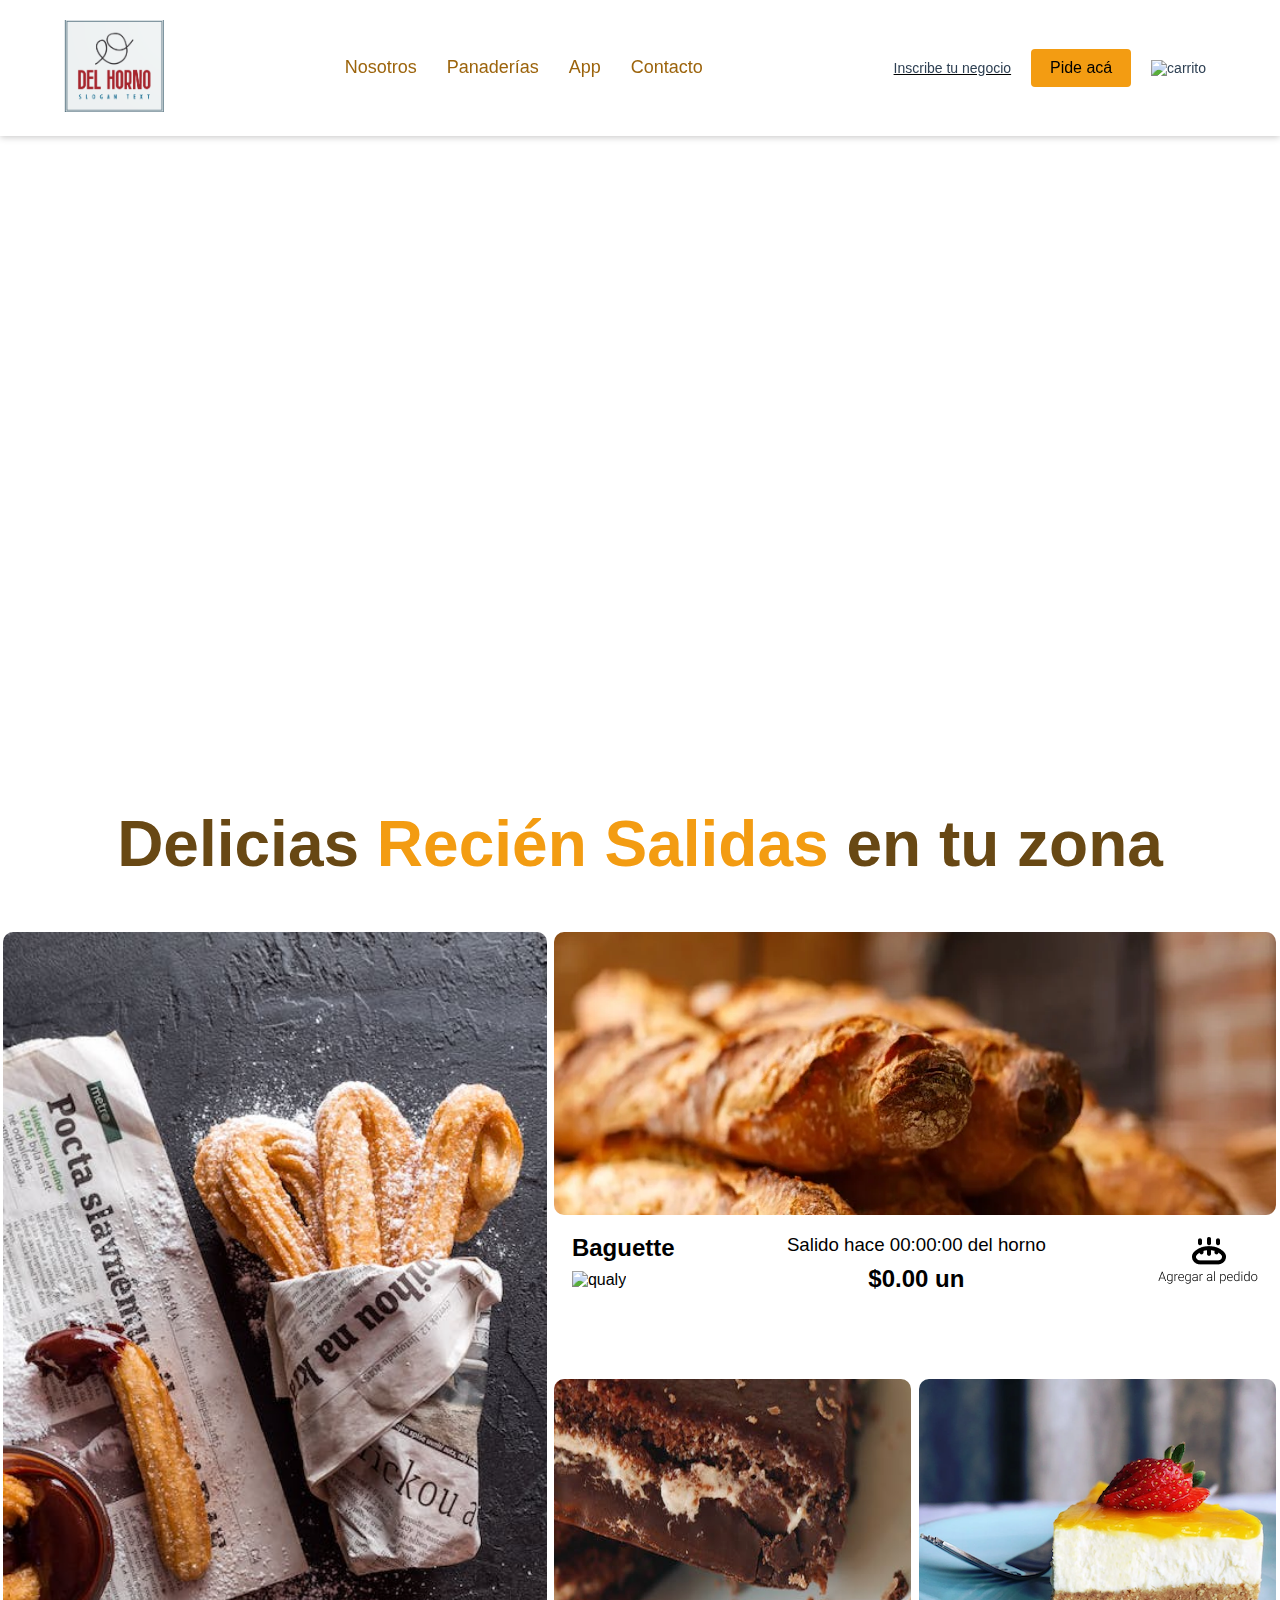
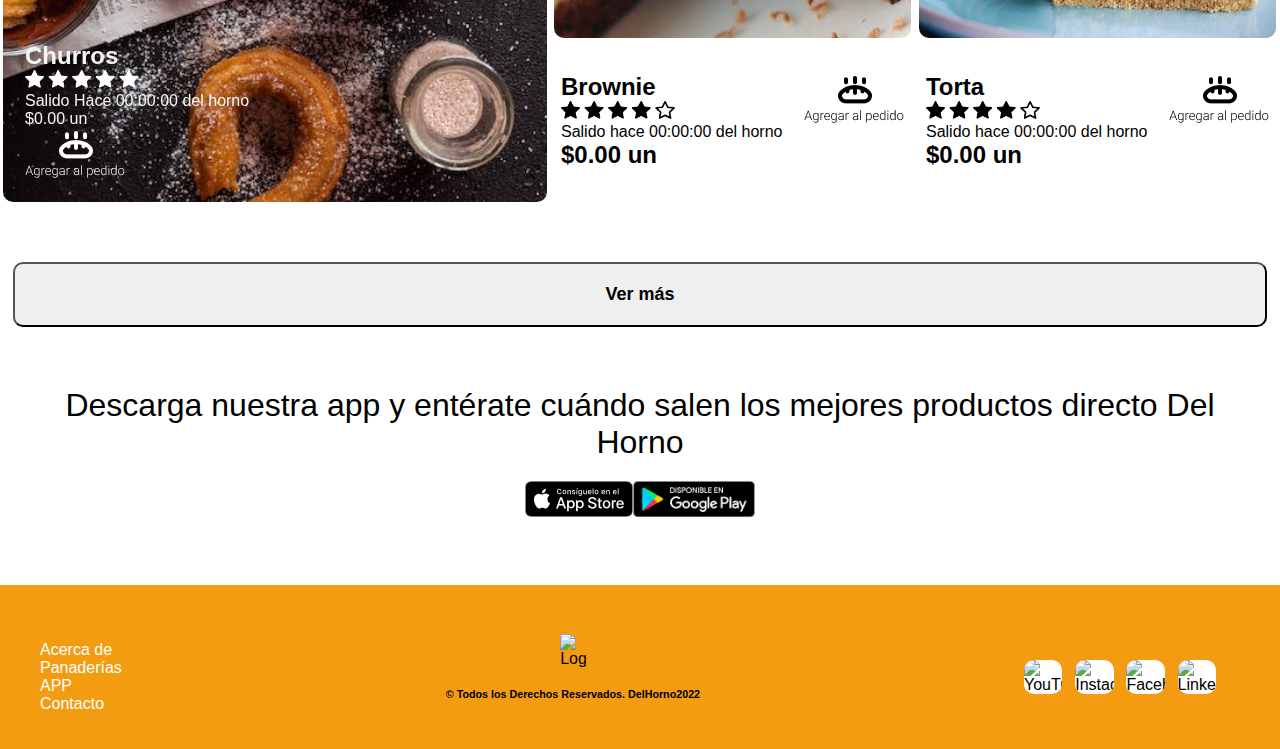
==== index.html @ 2d102684 "ajustes lnks" ====
<!DOCTYPE html>
<html lang="en">
<head>
    <meta charset="UTF-8">
    <meta http-equiv="X-UA-Compatible" content="IE=edge">
    <meta name="viewport" content="width=device-width, initial-scale=1.0">
    <link rel="shortcut icon" href=""> 
    <link rel="stylesheet" href="styles/cssdelhorno.css">
    <title>DelHorno|index</title>
</head>
<body>

    <header>
       
        <nav>                       
            <a href="index.html"><img src="assets/images/LogoDH.png" alt="logo" class="logo"></a>
                <ul class="menu">
                    <li><a href="pages/nosotros.html">Nosotros</a></li>
                    <li><a href="pages/panaderias.html">Panaderías</a></li>
                    <li><a href="pages/app.html">App</a></li>
                    <li class="contacto"><a href="pages/contacto.html">Contacto</a></li>
                </ul>

                <ul class="shopCart">
                    <li class="insripcion"><a href="Pages/inscripcion.html">Inscribe tu negocio</a></li>
                    <li><a href="pages/panaderias.html"><input type="button" value="Pide acá"></a></li>
                    <li><a href="pages/carrito.html"><img src="Assets/Icons/bolsa-de-compra.png" alt="carrito" class="carrito"></a></li>
                </ul>
        </nav>
    </header>
   
    <main>
        <section class="IntroImg">
            <section class="InfoImg">
                <h1>¿Hueles eso?</h1>
                <p>
                    Llevamos productos recién salidos <span>Del Horno.</span>
                    <br>Directo de tu panadería más cercana.
                </p>
        </section>
        </section>

        <section class="Product">

            <h1> Delicias&nbsp;<span>Recién Salidas</span>&nbsp;en tu zona</h1>
            
            <section class="ProductDescription">

                    <section class="PrincipalImg">
                        <img src="assets/images/churros-home.png" alt="Producto" class="img1">
                        <div>
                            <h2>Churros</h2>
                            <img src="assets/images/Stars-white.png" alt="qualy" id="stars">
                            <p>Salido Hace 00:00:00 del horno</p>
                            <p>$0.00 un</p>
                            <figure>
                                <a href="DelHorno+LuisCabezas/Pages/carrito.html" ><img src="assets/images/agregar-white.png" alt="agregarpedido" id="Addbutton"></a>
                            </figure>
                        </div>
                    </section>

                    <img src="assets/images/baguette-home2.png" alt="Producto" class="img2" >
                    
                    <div class="txt2">
                        <div class="txt2left">
                            <h2>Baguette</h2>
                            <img src="assets/images/Stars.png" alt="qualy" id="stars">
                        </div>
                        <div class="txt2center">
                            <h3>Salido hace 00:00:00 del horno</h3>
                            <p>$0.00 un</p>
                        </div>
                        <a href="pages/carrito.html" ><img src="assets/images/agregar.png" alt="agregarpedido" id="Addbutton"></a>
                    </div>

                    <img src="assets/images/brownie-home.png" alt="Producto" class="img3">
                    <div class="txt3">    
                        <div>
                            <h2>Brownie</h2>
                            <img src="assets/images/stars.png" alt="qualy" id="stars">
                            <h3>Salido hace 00:00:00 del horno</h3>
                            <p>$0.00 un</p>
                        </div>
                        <figure>
                            <a href="pages/carrito.html" ><img src="assets/images/agregar.png" alt="agregarpedido" id="Addbutton"></a>
                        </figure>
                    </div>        
                    
                    <img src="assets/images/torta_home.png" alt="Producto" class="img4">
                    <div class="txt4">    
                        <div>
                            <h2>Torta</h2>
                            <img src="assets/images/stars.png" alt="qualy" id="stars">
                            <h3>Salido hace 00:00:00 del horno</h3>
                            <p>$0.00 un</p>
                        </div>
                        <figure>
                            <a href="pages/carrito.html" ><img src="assets/images/agregar.png" alt="agregarpedido" id="Addbutton"></a>
                        </figure>
                    </div>

            </section>

            <a href="Pages/Panaderias.html" class="VerMas"><input type="button" value="Ver más"></a>

        </section>

        <section class="AppDownload">
            <p>Descarga nuestra app y entérate cuándo salen los mejores productos <span>directo Del Horno</span></p>
            <a href=""><img src="assets/images/appstore.svg" alt="appstore" id="appstore"></a><a href=""><img src="assets/images/google-play-badge.png" alt="playstore" id="playstore"></a>
        </section>
        
    </main>


    <footer>
        <div class="FooterInfo">
            <a href="pages/nosotros.html">Acerca de</a>
            <a href="pages/panaderias.html">Panaderías</a>
            <a href="pages/app.html">APP</a>
            <a href="pages/contacto.html">Contacto</a>
        </div>

        <Section class="logolegalfooter">
            <img src="assets/images/logodh.png" alt="Logo" class="FooterLogo">
            <h6 class="Legal"> © Todos los Derechos Reservados. DelHorno2022</h6>
        </Section>
        <div class="FooterSocial">

            <img src="https://cdn-icons-png.flaticon.com/512/48/48968.png" alt="YouTube">
            <img src="https://cdn-icons-png.flaticon.com/512/2111/2111463.png" alt="Instagram">
            <img src="https://cdn-icons-png.flaticon.com/512/733/733547.png" alt="Facebook">
            <img src="https://cdn-icons-png.flaticon.com/512/174/174857.png" alt="LinkedIn">

        </div>
        
    </footer>

    
</body>
</html>
---- styles/cssdelhorno.css ----
@import url('https://fonts.googleapis.com/css2?family=Poppins:wght@100;200&display=swap');

* {
    margin: 0;
    padding: 0;
}

/*Estilos del header*/

header {
    display: flex;
    justify-content: space-between;
    align-items: center;
    position: sticky;
    top: 0px;
    background-color: white;
    box-shadow: 0px 1px 7px rgb(197, 196, 196);
}

.logo {
    width: 100%;
}

nav {
    display: flex;
    justify-content: space-between;
    align-items: center;
    width: 100%;
    margin-top: 20px;
    margin-bottom: 20px;

}
nav a:nth-child(1) {
    width: 100px;
    padding-left: 5%;
}

.menu {
    list-style: none;
    display: flex;
    justify-content: space-between;
    align-items: center;

    
   
}

.menu li a {
    
    text-decoration: none;
    padding: 15px;
    color: #9C640C;
    font-family:'Lucida Sans', 'Lucida Sans Regular', 'Lucida Grande', 'Lucida Sans Unicode', Geneva, Verdana, sans-serif;
    font-size: 18px;
    

}

.menu li a:hover {
    background-color: whitesmoke;
    border-radius: 10px;
    
}

.shopCart {
    display: flex;
    list-style: none;
    justify-content: space-between;
    align-items: center;
    padding-right: 5%;

   
}

.shopCart li a {
    
    text-decoration: none;
    padding: 10px;
    color: #2E4053;
    font-family:'Lucida Sans', 'Lucida Sans Regular', 'Lucida Grande', 'Lucida Sans Unicode', Geneva, Verdana, sans-serif;
    font-size: 14px;

}

.insripcion {
    text-decoration: underline;
}

.shopCart li a input  {
    
    padding: 10px;
    background-color: #F39C12;
    font-family:'Lucida Sans', 'Lucida Sans Regular', 'Lucida Grande', 'Lucida Sans Unicode', Geneva, Verdana, sans-serif;
    font-size: 16px;
    font-weight: 400;
    width: 100px;
    border-radius: 4px;
    border-style:none ;

}

.carrito {
    width: 70%;
}

/*Estilos main Index*/

main {
    font-family: 'Lucida Sans', 'Lucida Sans Regular', 'Lucida Grande', 'Lucida Sans Unicode', Geneva, Verdana, sans-serif;
}

.IntroImg{
    background-image: url(https://images.pexels.com/photos/10307515/pexels-photo-10307515.jpeg?cs=srgb&dl=pexels-skyler-ewing-10307515.jpg&fm=jpg);
    height: 600px;
    background-size: cover;
    background-repeat: no-repeat;
    display: flex;
    justify-content: center;
    align-items: flex-start;
    flex-direction:row;
    margin-bottom: 20px;
    color: white;
}

.IntroImg h1 {
    font-size: xx-large;
    padding-right: 20px ;
    margin-bottom: 2vh;
}

.InfoImg {
    margin-top: 5%;
    padding-left: 40vh;
}

.InfoImg p span{
    font-size:larger;
    font-style: italic;
}

.Product>h1 {
    font-size: 400%;
    display: flex;
    justify-content: center;
    padding: 4% 0 4% 0;
    color: #684814;
}


.Product>h1>span {
    color:#F39C12;
}

.ProductDescription {
    height: 930px;
    display: grid;
    grid-template-areas: 
    "img1  img2  img2"
    "img1  txt2  txt2"
    "img1  img3  img4"
    "img1  txt3  txt4";
    grid-template-columns: 1fr 1fr 1fr;
    grid-template-rows: 290px 130px 251px 257px;
    justify-items: center;

}

.ProductDescription>div>div>p {
    font-size: x-large;
    font-weight: bold;
}

#stars {
    height: 2vh;
}

.PrincipalImg {
    grid-area: img1;
    width: 550px;
    height: 870px;
    display: flex;
    justify-content: space-between;
    justify-content: center;
    align-items: flex-end;   
}

.PrincipalImg div{
    width: 500px;
    position: absolute;
    color: whitesmoke;
    margin-bottom: 20px;

}

.img1 {
    height: 100%;
    object-fit: cover;
    border-radius: 10px;
}

.img2 {
    grid-area: img2;
    width: 99%;
    border-radius: 10px;
    height: 283px;
}

.img3 {
    grid-area: img3;
    width: 98%;
    border-radius: 10px;
    height: 259px;
    margin-top: 3vh;

}

.img4 {
    grid-area: img4;
    width: 98%;
    border-radius: 10px;
    height: 259px;
    margin-top: 3vh;
}


.txt2 {
    grid-area: txt2;
    display: flex;
    align-items: start;
    margin-top: 12px;
    justify-content: space-between;
    width: 94%;
}

.txt2left h2 {
    padding-bottom: 1vh;
}

.txt2center {
    display: flex;
    flex-direction: column;
    align-items: center;
}

.txt2center>h3 {
    padding-bottom: 1vh;
    font-weight: normal;
}

.txt3 {
    grid-area: txt3;
    display: flex;
    justify-content: space-between;
    align-items: left;
    margin-top: 70px;
    width: 94%;
}


.txt3 h3 {
    font-size: medium;
    font-weight: normal;
}

.txt4 {
    grid-area: txt4;
    display: flex;
    justify-content: space-between;
    align-items: left;
    margin-top: 70px;
    width: 94%;
}


.txt4 h3 {
    font-size: medium;
    font-weight: normal;
    }

.VerMas {
    display: flex;
    align-items: center;
    justify-content: center;
    justify-items: center; 
    align-content: center;
    text-decoration: none;
}

a input {
    padding: 20px;
    font-family: 'Lucida Sans', 'Lucida Sans Regular', 'Lucida Grande', 'Lucida Sans Unicode', Geneva, Verdana, sans-serif;
    font-weight: 600;
    font-size: large;
    cursor: pointer;
    border-radius: 10px;
    width: 98%;

}

.AppDownload {
    font-family: 'Lucida Sans', 'Lucida Sans Regular', 'Lucida Grande', 'Lucida Sans Unicode', Geneva, Verdana, sans-serif;
    font-size: xx-large;
    text-align: center;
    align-content: center;
    padding: 60px 60px;

}

.AppDownload h2 {
    font-weight: bold;
    padding-bottom: 10px;
}

#appstore {
    height: 4vh;
    margin-top: 20px;
}

#playstore {
    height: 4vh;
}


/*Estilos main contacto*/

.MainContact {
    display: flex;
    flex-direction: column;
    align-items: center;
    width: 100%;
}

#ContactTitle {
    color: #2E4053;
    font-size: 140%;
    margin-bottom: 4vh;
    margin-top: 8vh;
}

.MainContact img {
    width: 6%;
}

.MainContact form label input {
    background-color: whitesmoke;
    border: none;
    border-radius: 5px;
    padding: 10px 0px 10px 0px;
    width: 100%;
    text-align: center;
    font-size: medium;

}

.MainContact p {
    margin: 2vh;
    font-size:large;
    text-align: center;
}

.MainContact form input {
    margin:1%;
}


#AyudaTitle {
    font-size: larger;
    font-weight: 900;
    margin: 5vh 0vh 2vh 3vh;
}

.MainContact form textarea {
    background-color: whitesmoke;
    border: none;
    border-radius: 10px;
    width: 100%;
    margin-bottom: 2vh;
}

form div {
    margin-bottom: 20px;
}

.SendButton {
    padding: 10px;
    font-family: 'Lucida Sans', 'Lucida Sans Regular', 'Lucida Grande', 'Lucida Sans Unicode', Geneva, Verdana, sans-serif;
    font-weight: 600;
    font-size: medium;
    cursor: pointer;
    border-radius: 10px;
    width: 20%;
}

.contactbuttons {
    display: flex;
    justify-content: center;
}


/*Estilos Panaderias*/


#PanaderiasTitle span {
    color: #9C640C;
}

.BakeryMap {
    margin-top: 40px;
    margin-bottom: 20px;
    width: 100%;
    display: flex;
    align-items: center;
    justify-content: center;
    justify-items: center;

}

#PanaderiasTitle {
    margin-top: 8vh;
    color:#684814;
    display: flex;
    align-items: center;
    justify-content: center;
    justify-items: center;
}

.cards-container {
    display: grid;
    grid-template-columns: repeat(auto-fill, 320px 320px);
    gap: 24px;
    place-content: center;
}

.productCont {
    width: 100%;
    height: 320px;
    border-radius: 10px;
    object-fit: cover;
}

.product-info {
    display: flex;
    justify-content: space-between;
    margin-top: 12px;
}

.product-info div p:nth-child(4) {
    font-size: large;
    font-weight: bold;
    margin-top: 0;
    margin-bottom: 2px;
  }

  .product-info div p:nth-child(3) {
    font-size: small;
    color: grey;
    margin-top: 0;
    margin-bottom: 0;
  }

  .product-info figure img {
    width: 100%;
  }


/*Estilos Inscripcion*/

.InscripForm {
    margin-top: 30px;
    width: 100%;
    display: flex;
    flex-direction: column;
    align-items: center;
}

.MainInscript {
    display: flex;
    align-items: center;
    justify-content: start;
    margin-top: 30px;
    margin-bottom: 20px;
    margin-left: 30px;
    width: 100%;
}
.VideoInscripcion {
    width: 70%;
}

.MainInscript div {
    width: 100%;
    display: flex;
    justify-content: center;
    align-items: center;
    flex-direction: column;
}

.InscripForm label {
    width: 100%;
}

.InscripForm label input {
    background-color: whitesmoke;
    border: none;
    border-radius: 5px;
    margin-bottom: 10px;
    width: 100%;
    text-align: center;
    font-size: medium;
    padding: 3% 0%;

}

.MainInscript h2 {
    text-align: center;
    width: 70%;
}

/*Estilos Nosotros*/

.NosotrosImg {
    background-image: url(https://images.pexels.com/photos/6291409/pexels-photo-6291409.jpeg?cs=srgb&dl=pexels-anna-shvets-6291409.jpg&fm=jpg);
    height: 600px;
    background-size: cover;
    background-repeat: no-repeat;
    display: flex;
    justify-content: center;
    align-items: flex-start;
    flex-direction:row;
    margin-bottom: 20px;
    margin-top: 10vh;
    color: white;

}

#NosotrosTitle {
    margin-top: 15vh;
    margin-bottom: 5vh;
    text-align: center;
    color: #2E4053;
}

.BodyProposito {
    text-align: center;
    padding: 0% 5% 0% 5%; 
}
.InfoNosotros {
    margin-top: 5vh;
    padding-left: 40vh;
    color: #684814;
    width: 40%;
    text-align: right;
}

.InfoNosotros h2 {
    padding-bottom: 10px;
}

/*Estilos app*/

.appmain {
    display: grid;
    grid-template-areas: 
    "cel1  cel2  cel3"
    "text1  text2 text3";
    grid-template-columns: 1fr 1fr 1fr;
    grid-template-rows: 480px 200px;
    align-items: top;
    justify-items: center;
    text-align: center;
    margin-top: 40px;

}

.cel1 {
    grid-area: "cel1";
}

.cel2 {
    grid-area: "cel2";
}

.cel3 {
    grid-area: "cel3";
}

.text1 {
    grid-area: text1;
}

.text2 {
    grid-area: text2;
}

.text3 {
    grid-area: text3;
}

.text1 p {
    padding: 3% 20% 0% 20%;
    font-family: 'Poppins', sans-serif;
}

.text2 p {
    padding: 3% 20% 0% 20%;
    font-family: 'Poppins', sans-serif;
}

.text3 p {
    padding: 3% 20% 0% 20%;
    font-family: 'Poppins', sans-serif;
}

/* Estilos Carrito */

.theOrder {
    font-family: 'Lucida Sans', 'Lucida Sans Regular', 'Lucida Grande', 'Lucida Sans Unicode', Geneva, Verdana, sans-serif;
    width: 100%;
    display: flex;
    margin-top: 8vh;

}

.myOrder {
    font-family: 'Lucida Sans', 'Lucida Sans Regular', 'Lucida Grande', 'Lucida Sans Unicode', Geneva, Verdana, sans-serif;
    width: 100%;
    display: grid;
    justify-items: center;

}
.title {
    display: flex;
    justify-content: center;
    margin-bottom: 4vh;
}
.my-order-container {
    align-items: center;
    width: 50%;
}

.shopping-cart {
    display: flex;
    margin-bottom: 20px;
    align-items: center;
    justify-content: space-around;
}

.shopping-cart figure {
    margin: 0;
}

.shopping-cart figure img {
    width: 70px;
    height: 70px;
    border-radius: 10px;
    object-fit: cover;
}

.shopping-cart div p:nth-child(1) {
    font-family: 'Lucida Sans', 'Lucida Sans Regular', 'Lucida Grande', 'Lucida Sans Unicode', Geneva, Verdana, sans-serif;
    font-size: medium;
    font-weight: bold;
}

.shopping-cart div p:nth-child(2) {
    font-family: 'Lucida Sans', 'Lucida Sans Regular', 'Lucida Grande', 'Lucida Sans Unicode', Geneva, Verdana, sans-serif;
    font-size: small;
}

.order {
    display: flex;
    justify-content: right;
    justify-content: space-between;
    padding-left: 41%;
    padding-right: 7%;
    margin-top: 8vh;
    
}

.order section {
    display: flex;
    flex-direction: column;
    justify-content: space-around;
    height:100px;
}

.order section p:nth-child(5) {
    color:#F39C12;
    font-weight: 600;
    font-size: large;

  }

.datos {
    grid-area: "datos";
}

.EnvioForm {
    width: 100%;
    display: flex;
    flex-direction: column;
    align-items: center;
}

.EnvioForm h1 {
    margin-bottom: 4vh;
    font-family: 'Lucida Sans', 'Lucida Sans Regular', 'Lucida Grande', 'Lucida Sans Unicode', Geneva, Verdana, sans-serif;
}

.EnvioForm label {
    width: 60%;
}

.EnvioForm label input {
    background-color: whitesmoke;
    border: none;
    border-radius: 5px;
    margin-bottom: 10px;
    width: 100%;
    text-align: center;
    font-size: medium;
    padding: 3% 0%;
}

.EnvioForm div {
    width: 60%;
    height: 100px;
    margin-top: 20px;
    display: flex;
    justify-items: center;
    align-items: center;
    flex-direction: column;
}

.EnvioForm div section{
    margin-bottom: 20px;
}

.EnvioForm div h2{
    margin-bottom: 10px;
}


.PayButtons {
    display: flex;
    justify-content: space-around;
    width: 60%;
}

.PayButton {
    padding: 10px;
    font-family: 'Lucida Sans', 'Lucida Sans Regular', 'Lucida Grande', 'Lucida Sans Unicode', Geneva, Verdana, sans-serif;
    font-weight: 600;
    font-size: medium;
    cursor: pointer;
    border-radius: 10px;
    width: 30%;
}

/*Estilos Footer*/

footer {
    font-family: 'Lucida Sans', 'Lucida Sans Regular', 'Lucida Grande', 'Lucida Sans Unicode', Geneva, Verdana, sans-serif;
    display: flex;
    justify-content: space-between;
    align-items: center;
    width: 100%;
    height: 16vh;
    padding-top: 20px;
    background-color: #F39C12;
}

.FooterInfo a{
    text-decoration: none;
    display: flex;
    flex-direction: column;
    color: white;
    margin-left: 40px;

}

.FooterInfo a:hover {
    color: gray;
}

.logolegalfooter {
    display: flex;
    flex-direction: column;
    align-content: center;
    align-items: center;
}

.FooterLogo {
    width: 10%;
}

.FooterSocial {
    width: 15%;
    display: flex;
    justify-content: space-between;
    align-items: center;
    margin-right: 5%;
}

.FooterSocial img{
    width: 20%;
    background-color: white;
    border-radius: 10px;
}

.Legal {
    display: flex;
    align-content: center;
    justify-content: center;
    padding-top: 20px;
    padding-bottom: 20px;
    width: 100%;
    background-color: #F39C12;
}
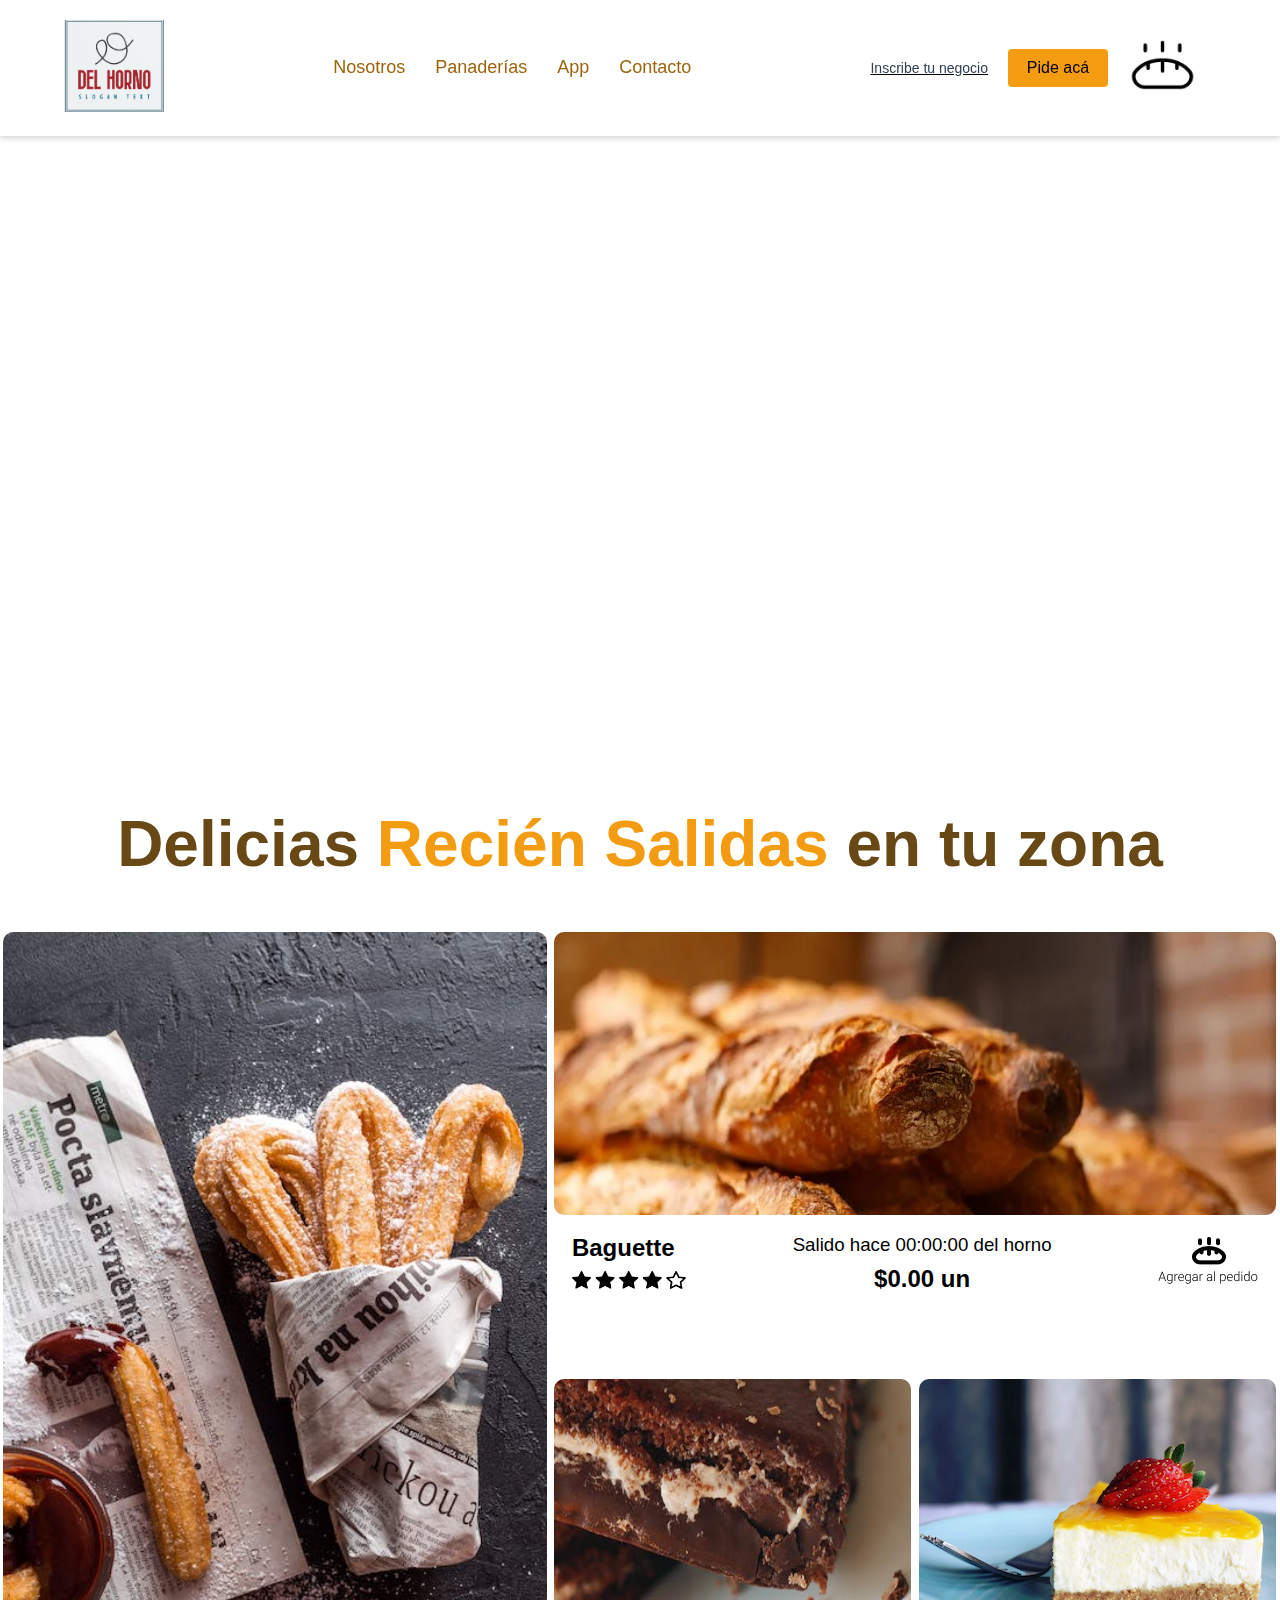
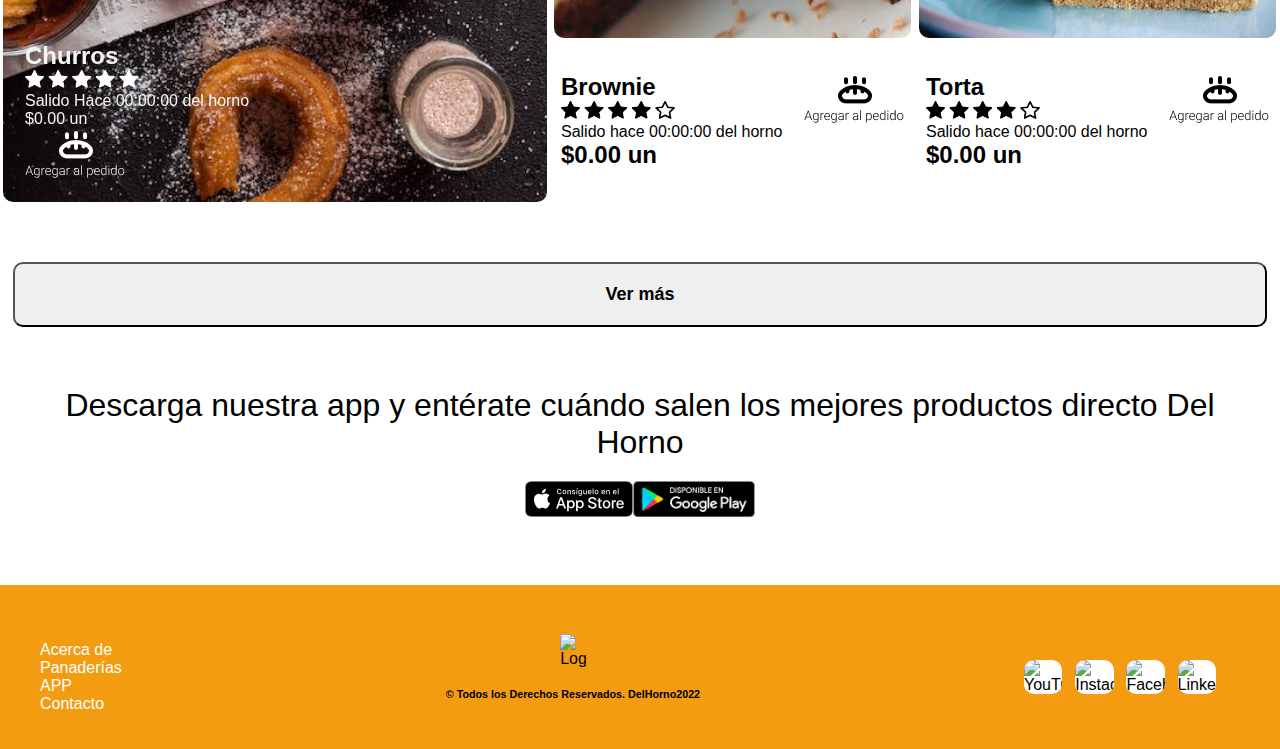
==== commit fca3c82d: "ajustes links" ====
--- a/index.html
+++ b/index.html
@@ -24,7 +24,7 @@
                 <ul class="shopCart">
                     <li class="insripcion"><a href="Pages/inscripcion.html">Inscribe tu negocio</a></li>
                     <li><a href="pages/panaderias.html"><input type="button" value="Pide acá"></a></li>
-                    <li><a href="pages/carrito.html"><img src="Assets/Icons/bolsa-de-compra.png" alt="carrito" class="carrito"></a></li>
+                    <li><a href="pages/carrito.html"><img src="assets/Icons/bolsa-de-compra.png" alt="carrito" class="carrito"></a></li>
                 </ul>
         </nav>
     </header>
@@ -64,7 +64,7 @@
                     <div class="txt2">
                         <div class="txt2left">
                             <h2>Baguette</h2>
-                            <img src="assets/images/Stars.png" alt="qualy" id="stars">
+                            <img src="assets/images/stars.png" alt="qualy" id="stars">
                         </div>
                         <div class="txt2center">
                             <h3>Salido hace 00:00:00 del horno</h3>
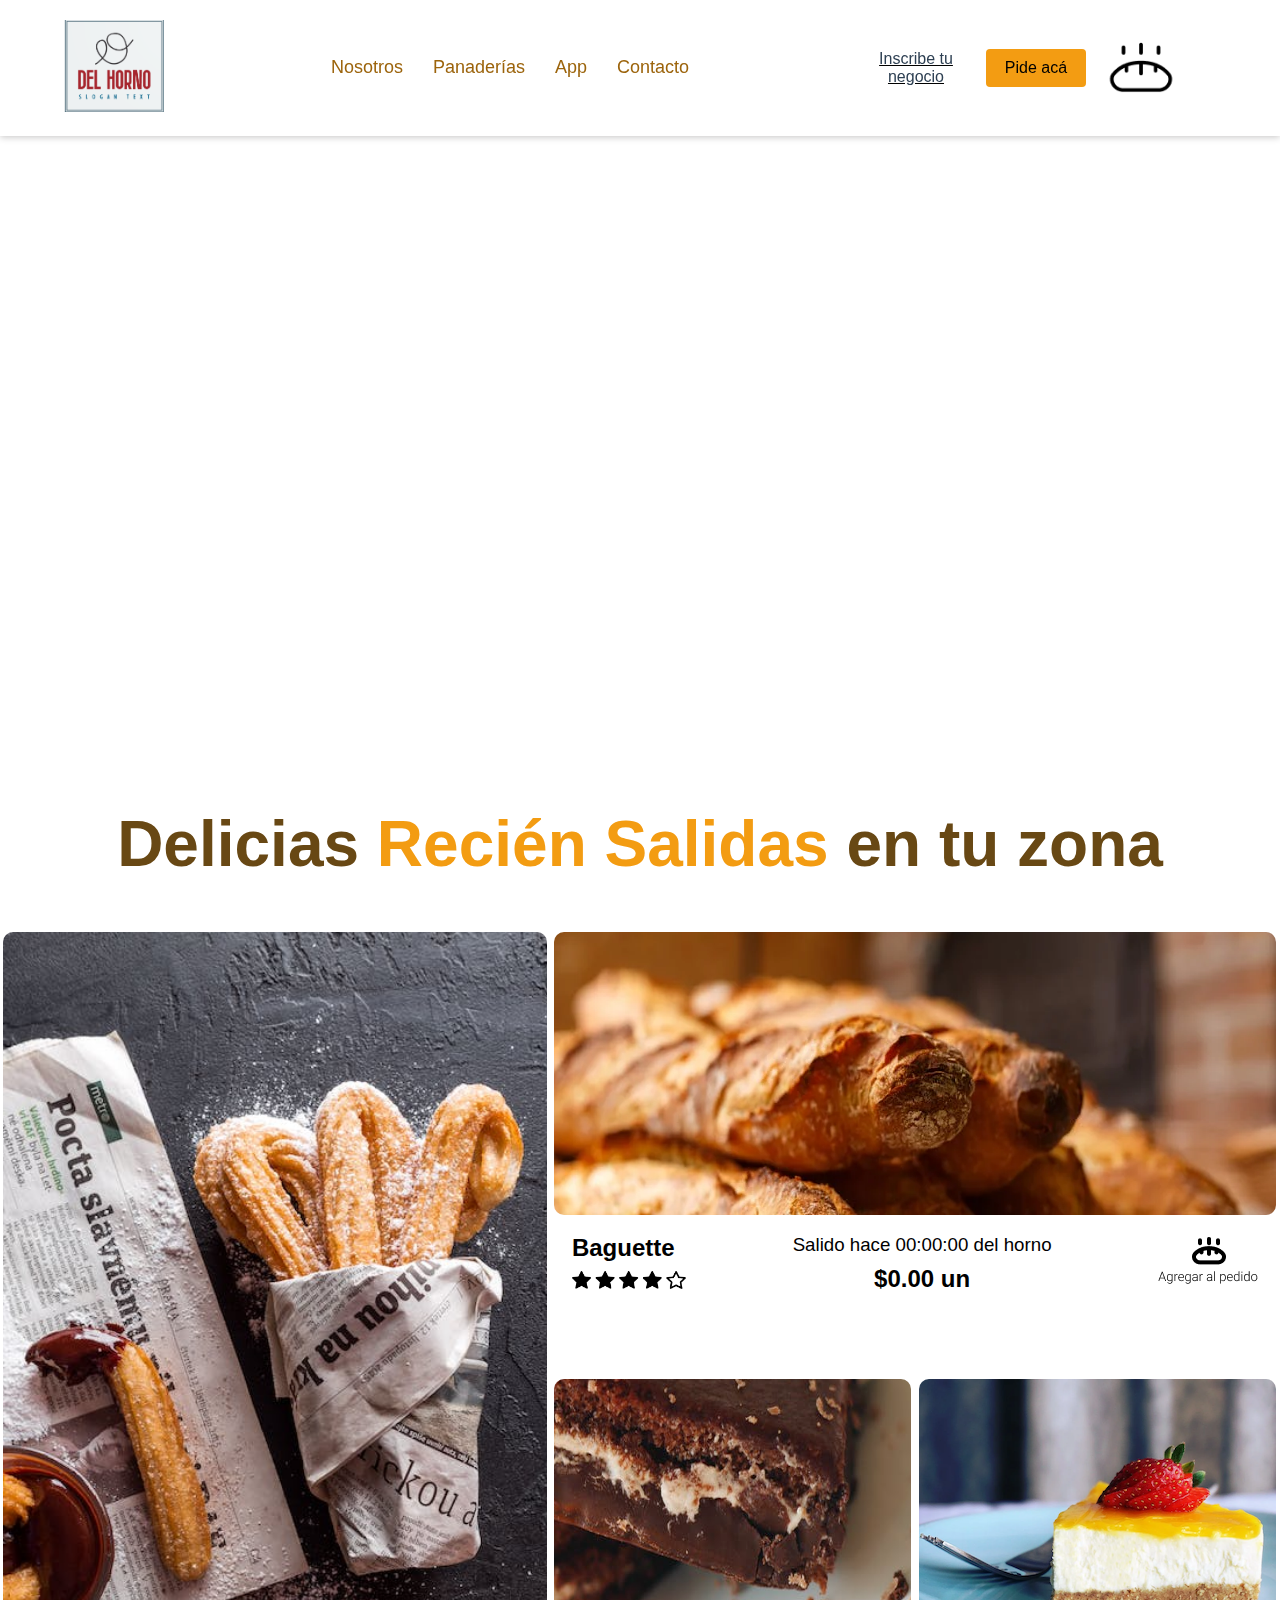
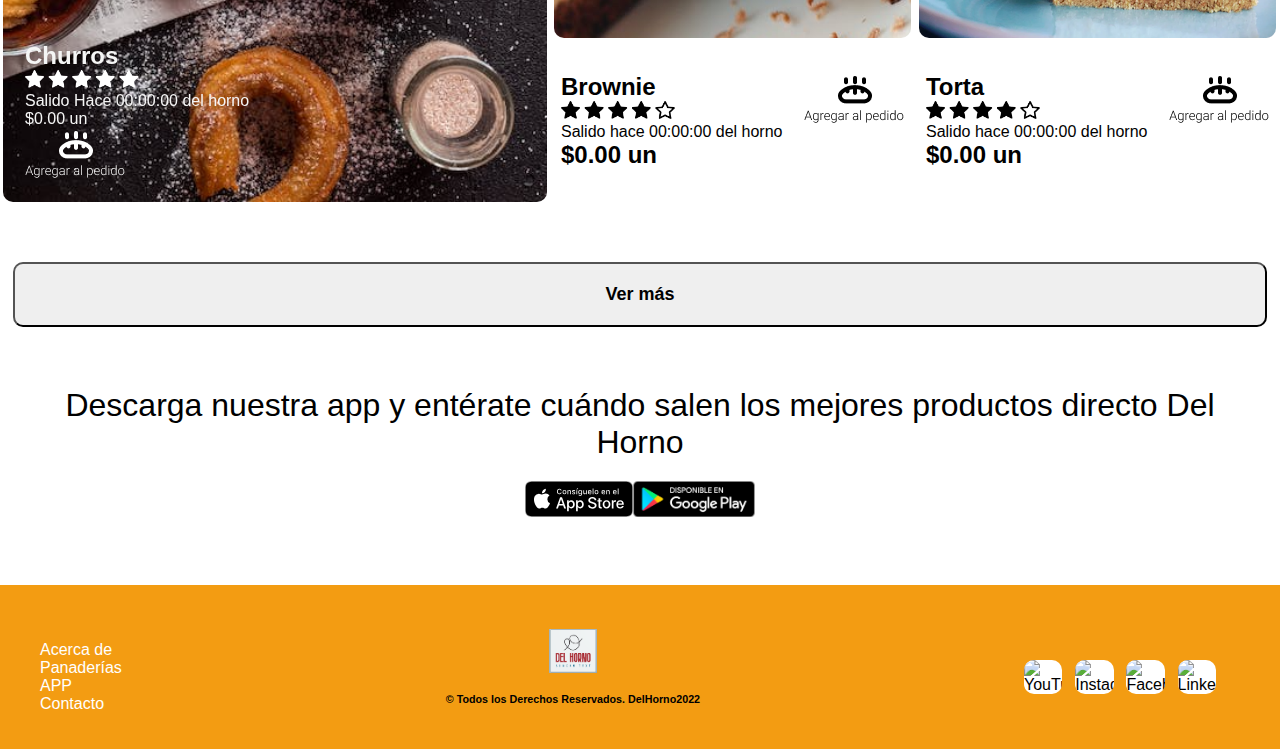
==== commit 7dad38e6: "Actualización Footer Index" ====
--- a/index.html
+++ b/index.html
@@ -122,7 +122,7 @@
         </div>
 
         <Section class="logolegalfooter">
-            <img src="assets/images/logodh.png" alt="Logo" class="FooterLogo">
+            <img src="assets/images/LogoDH.png" alt="Logo" class="FooterLogo">
             <h6 class="Legal"> © Todos los Derechos Reservados. DelHorno2022</h6>
         </Section>
         <div class="FooterSocial">
--- a/styles/cssdelhorno.css
+++ b/styles/cssdelhorno.css
@@ -78,7 +78,10 @@
     padding: 10px;
     color: #2E4053;
     font-family:'Lucida Sans', 'Lucida Sans Regular', 'Lucida Grande', 'Lucida Sans Unicode', Geneva, Verdana, sans-serif;
-    font-size: 14px;
+    display: flex;
+    flex-direction: row;
+    text-align: center;
+    font-size: 100%;
 
 }
 
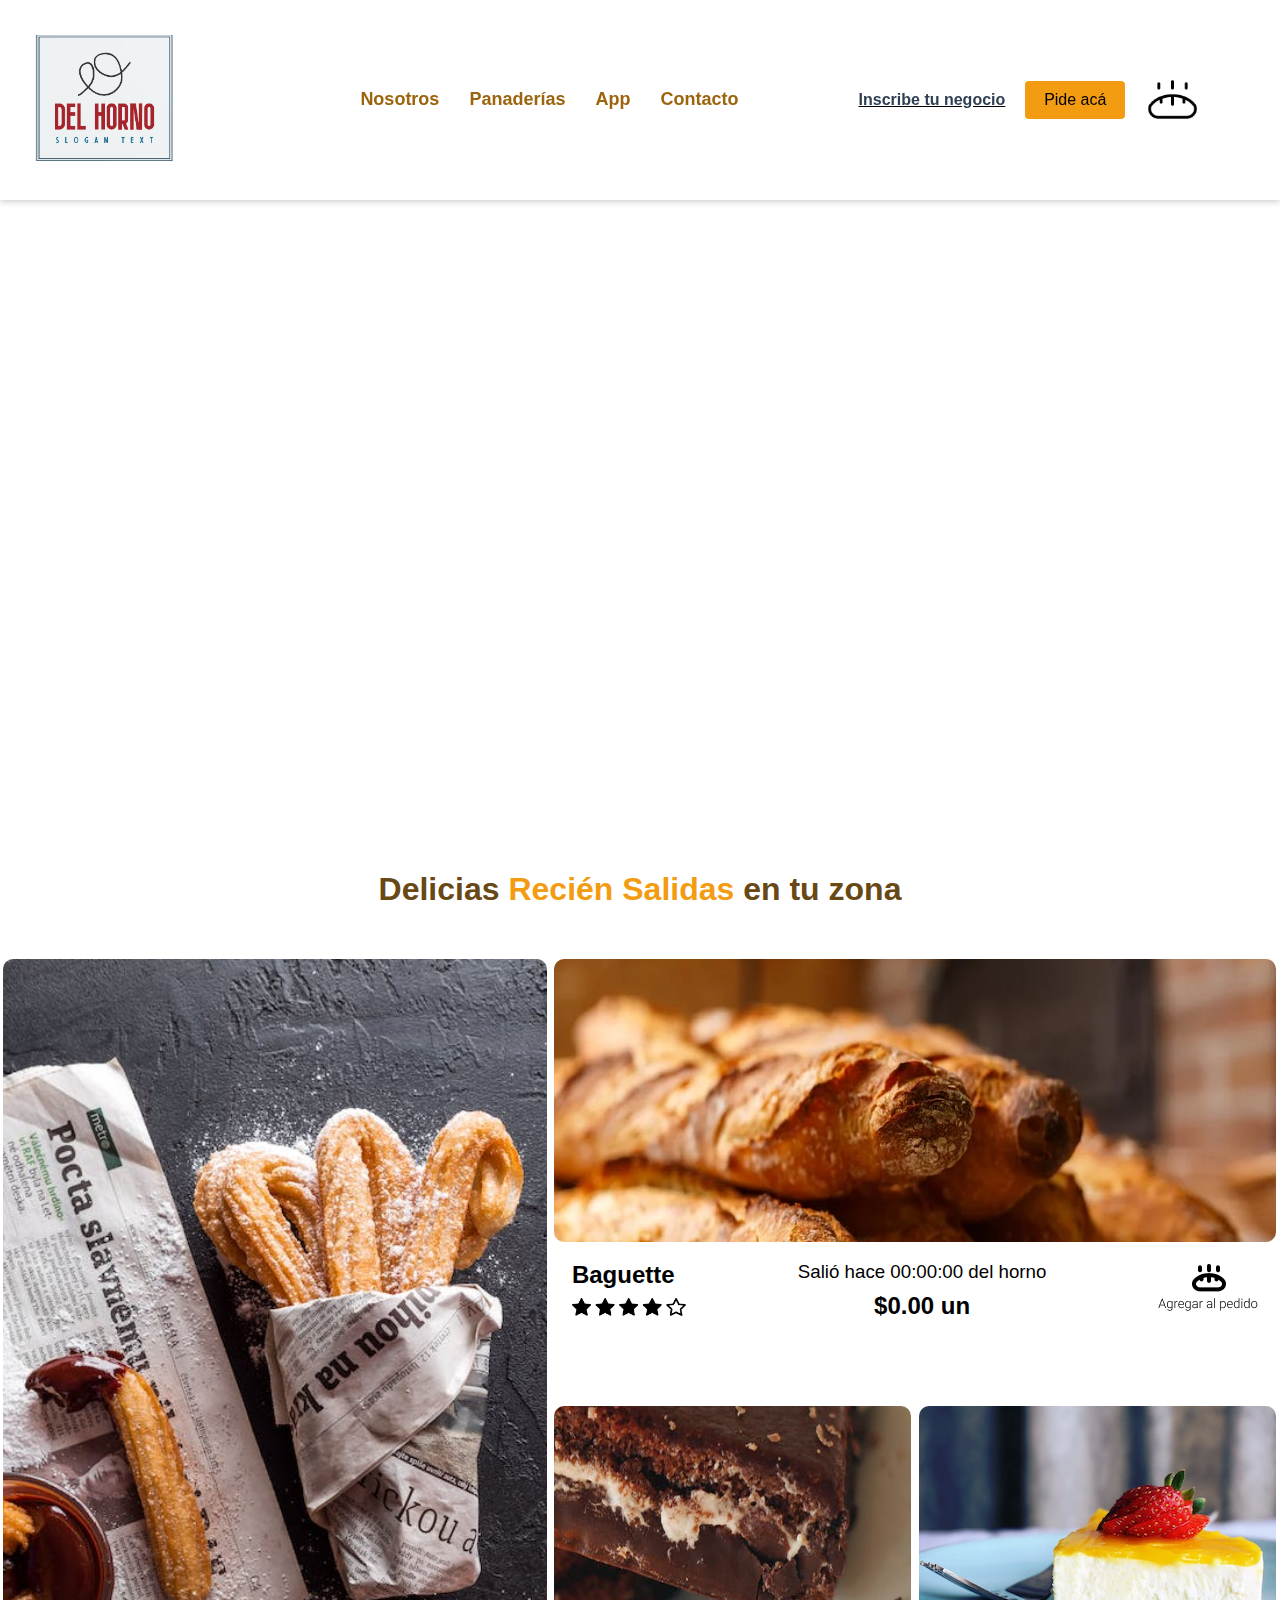
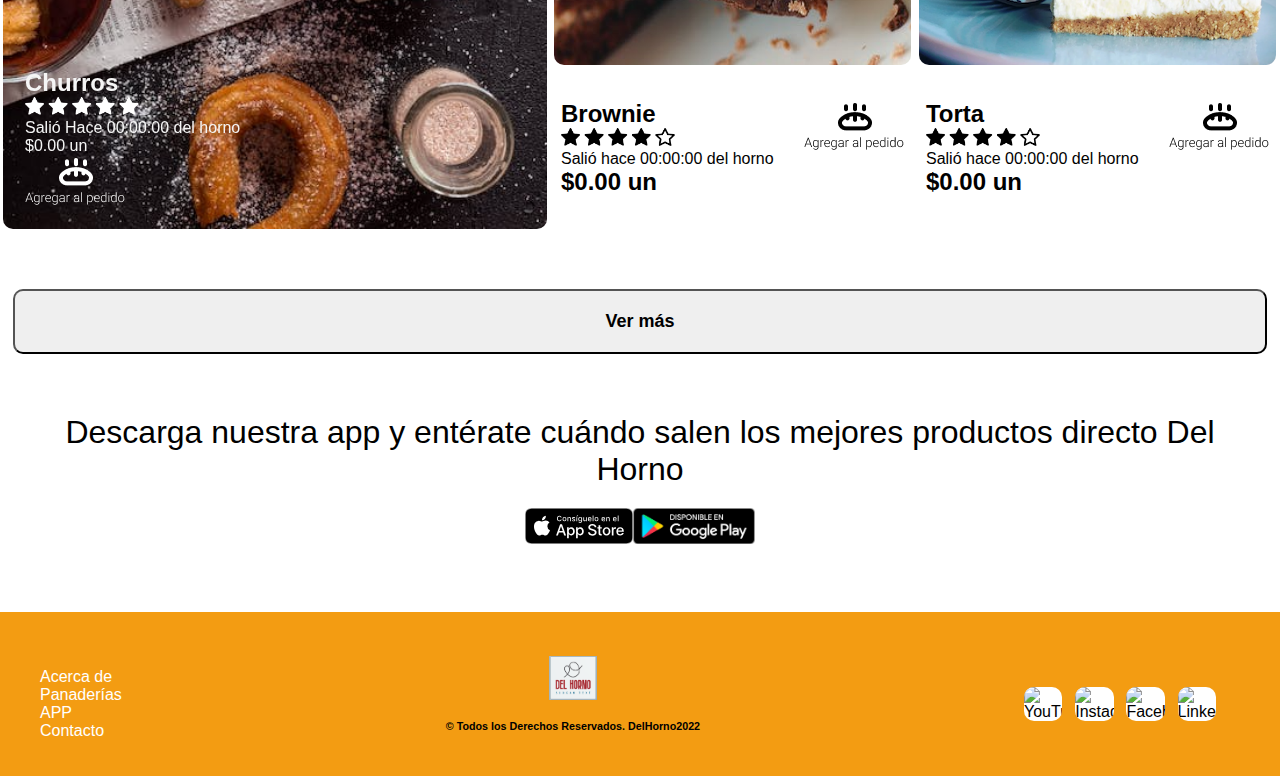
==== commit 5e37c46d: "Responsive implementado en index y app" ====
--- a/index.html
+++ b/index.html
@@ -11,14 +11,17 @@
 <body>
 
     <header>
-       
+
+            <a href="index.html"><img src="assets/images/LogoDH.png" alt="logo" class="logo"></a>
+            <label for="toggle">&#9776</label>
+                <input type="checkbox" id="toggle"/>
+
         <nav>                       
-            <a href="index.html"><img src="assets/images/LogoDH.png" alt="logo" class="logo"></a>
                 <ul class="menu">
-                    <li><a href="pages/nosotros.html">Nosotros</a></li>
-                    <li><a href="pages/panaderias.html">Panaderías</a></li>
-                    <li><a href="pages/app.html">App</a></li>
-                    <li class="contacto"><a href="pages/contacto.html">Contacto</a></li>
+                    <a href="pages/nosotros.html">Nosotros</a></li>
+                    <a href="pages/panaderias.html">Panaderías</a></li>
+                    <a href="pages/app.html">App</a></li>
+                    <a href="pages/contacto.html">Contacto</a>
                 </ul>
 
                 <ul class="shopCart">
@@ -40,9 +43,11 @@
         </section>
         </section>
 
-        <section class="Product">
+        <div class="Product">
 
             <h1> Delicias&nbsp;<span>Recién Salidas</span>&nbsp;en tu zona</h1>
+
+        </div>
             
             <section class="ProductDescription">
 
@@ -51,13 +56,26 @@
                         <div>
                             <h2>Churros</h2>
                             <img src="assets/images/Stars-white.png" alt="qualy" id="stars">
-                            <p>Salido Hace 00:00:00 del horno</p>
+                            <p>Salió Hace 00:00:00 del horno</p>
                             <p>$0.00 un</p>
                             <figure>
                                 <a href="DelHorno+LuisCabezas/Pages/carrito.html" ><img src="assets/images/agregar-white.png" alt="agregarpedido" id="Addbutton"></a>
                             </figure>
                         </div>
                     </section>
+
+                    <img src="https://images.pexels.com/photos/372851/pexels-photo-372851.jpeg" alt="Producto" class="img11">
+                    <div class="txt11">    
+                        <div>
+                            <h2>Churros</h2>
+                            <img src="assets/images/stars.png" alt="qualy" id="stars">
+                            <h3>Salió hace 00:00:00 del horno</h3>
+                            <p>$0.00 un</p>
+                        </div>
+                        <figure>
+                            <a href="pages/carrito.html" ><img src="assets/images/agregar.png" alt="agregarpedido" id="Addbutton"></a>
+                        </figure>
+                    </div> 
 
                     <img src="assets/images/baguette-home2.png" alt="Producto" class="img2" >
                     
@@ -67,18 +85,31 @@
                             <img src="assets/images/stars.png" alt="qualy" id="stars">
                         </div>
                         <div class="txt2center">
-                            <h3>Salido hace 00:00:00 del horno</h3>
+                            <h3>Salió hace 00:00:00 del horno</h3>
                             <p>$0.00 un</p>
                         </div>
                         <a href="pages/carrito.html" ><img src="assets/images/agregar.png" alt="agregarpedido" id="Addbutton"></a>
                     </div>
+
+                    <img src="https://images.pexels.com/photos/461060/pexels-photo-461060.jpeg?auto=compress&cs=tinysrgb&w=1260&h=750&dpr=1" alt="Producto" class="img22">
+                    <div class="txt22">    
+                        <div>
+                            <h2>Baguette</h2>
+                            <img src="assets/images/stars.png" alt="qualy" id="stars">
+                            <h3>Salió hace 00:00:00 del horno</h3>
+                            <p>$0.00 un</p>
+                        </div>
+                        <figure>
+                            <a href="pages/carrito.html" ><img src="assets/images/agregar.png" alt="agregarpedido" id="Addbutton"></a>
+                        </figure>
+                    </div> 
 
                     <img src="assets/images/brownie-home.png" alt="Producto" class="img3">
                     <div class="txt3">    
                         <div>
                             <h2>Brownie</h2>
                             <img src="assets/images/stars.png" alt="qualy" id="stars">
-                            <h3>Salido hace 00:00:00 del horno</h3>
+                            <h3>Salió hace 00:00:00 del horno</h3>
                             <p>$0.00 un</p>
                         </div>
                         <figure>
@@ -91,7 +122,7 @@
                         <div>
                             <h2>Torta</h2>
                             <img src="assets/images/stars.png" alt="qualy" id="stars">
-                            <h3>Salido hace 00:00:00 del horno</h3>
+                            <h3>Salió hace 00:00:00 del horno</h3>
                             <p>$0.00 un</p>
                         </div>
                         <figure>
@@ -101,9 +132,7 @@
 
             </section>
 
-            <a href="Pages/Panaderias.html" class="VerMas"><input type="button" value="Ver más"></a>
-
-        </section>
+            <a href="pages/panaderias.html" class="VerMas"><input type="button" value="Ver más"></a>
 
         <section class="AppDownload">
             <p>Descarga nuestra app y entérate cuándo salen los mejores productos <span>directo Del Horno</span></p>
--- a/styles/cssdelhorno.css
+++ b/styles/cssdelhorno.css
@@ -4,48 +4,26 @@
     margin: 0;
     padding: 0;
 }
-
+html, body {
+    width: 100%;
+    height: 100%;
+    margin: 0;
+    box-sizing: border-box;
+  }
+
+  html {
+    font-family:'Lucida Sans', 'Lucida Sans Regular', 'Lucida Grande', 'Lucida Sans Unicode', Geneva, Verdana, sans-serif;
+  }
 /*Estilos del header*/
 
-header {
+nav {
     display: flex;
     justify-content: space-between;
     align-items: center;
-    position: sticky;
-    top: 0px;
-    background-color: white;
-    box-shadow: 0px 1px 7px rgb(197, 196, 196);
-}
-
-.logo {
-    width: 100%;
-}
-
-nav {
-    display: flex;
-    justify-content: space-between;
-    align-items: center;
-    width: 100%;
-    margin-top: 20px;
-    margin-bottom: 20px;
-
-}
-nav a:nth-child(1) {
-    width: 100px;
-    padding-left: 5%;
-}
-
-.menu {
-    list-style: none;
-    display: flex;
-    justify-content: space-between;
-    align-items: center;
-
-    
-   
-}
-
-.menu li a {
+    width: 100%;
+}
+
+.menu a {
     
     text-decoration: none;
     padding: 15px;
@@ -56,20 +34,10 @@
 
 }
 
-.menu li a:hover {
+.menu a:hover {
     background-color: whitesmoke;
     border-radius: 10px;
     
-}
-
-.shopCart {
-    display: flex;
-    list-style: none;
-    justify-content: space-between;
-    align-items: center;
-    padding-right: 5%;
-
-   
 }
 
 .shopCart li a {
@@ -106,221 +74,15 @@
     width: 70%;
 }
 
-/*Estilos main Index*/
-
-main {
-    font-family: 'Lucida Sans', 'Lucida Sans Regular', 'Lucida Grande', 'Lucida Sans Unicode', Geneva, Verdana, sans-serif;
-}
-
-.IntroImg{
-    background-image: url(https://images.pexels.com/photos/10307515/pexels-photo-10307515.jpeg?cs=srgb&dl=pexels-skyler-ewing-10307515.jpg&fm=jpg);
-    height: 600px;
-    background-size: cover;
-    background-repeat: no-repeat;
-    display: flex;
-    justify-content: center;
-    align-items: flex-start;
-    flex-direction:row;
-    margin-bottom: 20px;
-    color: white;
-}
-
-.IntroImg h1 {
-    font-size: xx-large;
-    padding-right: 20px ;
-    margin-bottom: 2vh;
-}
-
-.InfoImg {
-    margin-top: 5%;
-    padding-left: 40vh;
-}
-
-.InfoImg p span{
-    font-size:larger;
-    font-style: italic;
-}
+/*Color Main*/
 
 .Product>h1 {
-    font-size: 400%;
-    display: flex;
-    justify-content: center;
     padding: 4% 0 4% 0;
     color: #684814;
 }
 
-
 .Product>h1>span {
     color:#F39C12;
-}
-
-.ProductDescription {
-    height: 930px;
-    display: grid;
-    grid-template-areas: 
-    "img1  img2  img2"
-    "img1  txt2  txt2"
-    "img1  img3  img4"
-    "img1  txt3  txt4";
-    grid-template-columns: 1fr 1fr 1fr;
-    grid-template-rows: 290px 130px 251px 257px;
-    justify-items: center;
-
-}
-
-.ProductDescription>div>div>p {
-    font-size: x-large;
-    font-weight: bold;
-}
-
-#stars {
-    height: 2vh;
-}
-
-.PrincipalImg {
-    grid-area: img1;
-    width: 550px;
-    height: 870px;
-    display: flex;
-    justify-content: space-between;
-    justify-content: center;
-    align-items: flex-end;   
-}
-
-.PrincipalImg div{
-    width: 500px;
-    position: absolute;
-    color: whitesmoke;
-    margin-bottom: 20px;
-
-}
-
-.img1 {
-    height: 100%;
-    object-fit: cover;
-    border-radius: 10px;
-}
-
-.img2 {
-    grid-area: img2;
-    width: 99%;
-    border-radius: 10px;
-    height: 283px;
-}
-
-.img3 {
-    grid-area: img3;
-    width: 98%;
-    border-radius: 10px;
-    height: 259px;
-    margin-top: 3vh;
-
-}
-
-.img4 {
-    grid-area: img4;
-    width: 98%;
-    border-radius: 10px;
-    height: 259px;
-    margin-top: 3vh;
-}
-
-
-.txt2 {
-    grid-area: txt2;
-    display: flex;
-    align-items: start;
-    margin-top: 12px;
-    justify-content: space-between;
-    width: 94%;
-}
-
-.txt2left h2 {
-    padding-bottom: 1vh;
-}
-
-.txt2center {
-    display: flex;
-    flex-direction: column;
-    align-items: center;
-}
-
-.txt2center>h3 {
-    padding-bottom: 1vh;
-    font-weight: normal;
-}
-
-.txt3 {
-    grid-area: txt3;
-    display: flex;
-    justify-content: space-between;
-    align-items: left;
-    margin-top: 70px;
-    width: 94%;
-}
-
-
-.txt3 h3 {
-    font-size: medium;
-    font-weight: normal;
-}
-
-.txt4 {
-    grid-area: txt4;
-    display: flex;
-    justify-content: space-between;
-    align-items: left;
-    margin-top: 70px;
-    width: 94%;
-}
-
-
-.txt4 h3 {
-    font-size: medium;
-    font-weight: normal;
-    }
-
-.VerMas {
-    display: flex;
-    align-items: center;
-    justify-content: center;
-    justify-items: center; 
-    align-content: center;
-    text-decoration: none;
-}
-
-a input {
-    padding: 20px;
-    font-family: 'Lucida Sans', 'Lucida Sans Regular', 'Lucida Grande', 'Lucida Sans Unicode', Geneva, Verdana, sans-serif;
-    font-weight: 600;
-    font-size: large;
-    cursor: pointer;
-    border-radius: 10px;
-    width: 98%;
-
-}
-
-.AppDownload {
-    font-family: 'Lucida Sans', 'Lucida Sans Regular', 'Lucida Grande', 'Lucida Sans Unicode', Geneva, Verdana, sans-serif;
-    font-size: xx-large;
-    text-align: center;
-    align-content: center;
-    padding: 60px 60px;
-
-}
-
-.AppDownload h2 {
-    font-weight: bold;
-    padding-bottom: 10px;
-}
-
-#appstore {
-    height: 4vh;
-    margin-top: 20px;
-}
-
-#playstore {
-    height: 4vh;
 }
 
 
@@ -820,3 +582,941 @@
     background-color: #F39C12;
 }
 
+#toggle {
+    display: none;
+    }
+
+@media (min-width: 821px) {
+
+    header {
+        display: flex;
+        justify-content: space-between;
+        align-items: center;
+        position: sticky;
+        width: 100%;
+        top: 0px;
+        background-color: white;
+        box-shadow: 0px 1px 7px rgb(197, 196, 196);
+        font-weight: bold;
+        
+    }
+
+    header a {
+        display: block;
+    }
+    
+    .logo {
+        width: 40%;
+        padding: 10% 0% 10% 10%;
+    }
+    
+    .menu {
+        list-style: none;
+        display: flex;
+        justify-content: space-between;
+        align-items: center;
+    }
+    
+    
+    .shopCart {
+        display: flex;
+        list-style: none;
+        justify-content: space-between;
+        align-items: center;
+        padding-right: 5%;       
+    }
+    
+    .IntroImg{
+        background-image: url(https://images.pexels.com/photos/10307515/pexels-photo-10307515.jpeg?cs=srgb&dl=pexels-skyler-ewing-10307515.jpg&fm=jpg);
+        height: 600px;
+        background-size: cover;
+        background-repeat: no-repeat;
+        display: flex;
+        justify-content: center;
+        align-items: flex-start;
+        flex-direction:row;
+        margin-bottom: 20px;
+        color: white;
+    }
+    
+    .IntroImg h1 {
+        font-size: xx-large;
+        padding-right: 20px ;
+        margin-bottom: 2vh;
+    }
+    
+    .InfoImg {
+        margin-top: 5%;
+        padding-left: 40vh;
+    }
+    
+    label {
+        margin: 0 40px 0 0;
+        font-size: 26px;
+        line-height: 150px;
+        display: none;
+        width: 26px;
+        float: right;
+    }
+    
+    
+    
+    /*Estilos main Index*/
+    
+    .IntroImg{
+        background-image: url(https://images.pexels.com/photos/10307515/pexels-photo-10307515.jpeg?cs=srgb&dl=pexels-skyler-ewing-10307515.jpg&fm=jpg);
+        height: 600px;
+        background-size: cover;
+        background-repeat: no-repeat;
+        display: flex;
+        justify-content: center;
+        align-items: flex-start;
+        flex-direction:row;
+        margin-bottom: 20px;
+        color: white;
+    }
+    
+    .IntroImg h1 {
+        font-size: xx-large;
+        padding-right: 20px ;
+        margin-bottom: 2vh;
+    }
+    
+    .InfoImg p span{
+        font-size:larger;
+        font-style: italic;
+    }
+    
+    .Product {
+        width: 100%;
+        display: flex;
+        justify-content: center;
+    }
+    
+    .ProductDescription {
+        height: 930px;
+        display: grid;
+        grid-template-areas: 
+        "img1  img2  img2"
+        "img1  txt2  txt2"
+        "img1  img3  img4"
+        "img1  txt3  txt4";
+        grid-template-columns: 1fr 1fr 1fr;
+        grid-template-rows: 290px 130px 251px 257px;
+        justify-items: center;
+    
+    }
+    
+    .ProductDescription>div>div>p {
+        font-size: x-large;
+        font-weight: bold;
+    }
+    
+    #stars {
+        height: 2vh;
+    }
+    
+    .PrincipalImg {
+        grid-area: img1;
+        width: 550px;
+        height: 870px;
+        display: flex;
+        justify-content: space-between;
+        justify-content: center;
+        align-items: flex-end;   
+    }
+    
+    .PrincipalImg div{
+        width: 500px;
+        position: absolute;
+        color: whitesmoke;
+        margin-bottom: 20px;
+    
+    }
+    
+    .img11 {
+        display: none;
+    }
+    
+    .txt11 {
+        display: none;
+    }
+    
+    .img1 {
+        height: 100%;
+        object-fit: cover;
+        border-radius: 10px;
+    }
+    
+    .img22 {
+        display: none;
+    }
+    
+    .txt22 {
+        display: none;
+    }
+    
+    .img2 {
+        grid-area: img2;
+        width: 99%;
+        border-radius: 10px;
+        height: 283px;
+    }
+    
+    .img3 {
+        grid-area: img3;
+        width: 98%;
+        border-radius: 10px;
+        height: 259px;
+        margin-top: 3vh;
+    
+    }
+    
+    .img4 {
+        grid-area: img4;
+        width: 98%;
+        border-radius: 10px;
+        height: 259px;
+        margin-top: 3vh;
+    }
+    
+    
+    .txt2 {
+        grid-area: txt2;
+        display: flex;
+        align-items: start;
+        margin-top: 12px;
+        justify-content: space-between;
+        width: 94%;
+    }
+    
+    .txt2left h2 {
+        padding-bottom: 1vh;
+    }
+    
+    .txt2center {
+        display: flex;
+        flex-direction: column;
+        align-items: center;
+    }
+    
+    .txt2center>h3 {
+        padding-bottom: 1vh;
+        font-weight: normal;
+    }
+    
+    .txt3 {
+        grid-area: txt3;
+        display: flex;
+        justify-content: space-between;
+        align-items: left;
+        margin-top: 70px;
+        width: 94%;
+    }
+    
+    
+    .txt3 h3 {
+        font-size: medium;
+        font-weight: normal;
+    }
+    
+    .txt4 {
+        grid-area: txt4;
+        display: flex;
+        justify-content: space-between;
+        align-items: left;
+        margin-top: 70px;
+        width: 94%;
+    }
+    
+    
+    .txt4 h3 {
+        font-size: medium;
+        font-weight: normal;
+        }
+    
+    .VerMas {
+        display: flex;
+        align-items: center;
+        justify-content: center;
+        justify-items: center; 
+        align-content: center;
+        text-decoration: none;
+    }
+    
+    a input {
+        padding: 20px;
+        font-family: 'Lucida Sans', 'Lucida Sans Regular', 'Lucida Grande', 'Lucida Sans Unicode', Geneva, Verdana, sans-serif;
+        font-weight: 600;
+        font-size: large;
+        cursor: pointer;
+        border-radius: 10px;
+        width: 98%;
+    
+    }
+    
+    .AppDownload {
+        font-family: 'Lucida Sans', 'Lucida Sans Regular', 'Lucida Grande', 'Lucida Sans Unicode', Geneva, Verdana, sans-serif;
+        font-size: xx-large;
+        text-align: center;
+        align-content: center;
+        padding: 60px 60px;
+    
+    }
+    
+    .AppDownload h2 {
+        font-weight: bold;
+        padding-bottom: 10px;
+    }
+    
+    #appstore {
+        height: 4vh;
+        margin-top: 20px;
+    }
+    
+    #playstore {
+        height: 4vh;
+    }
+    
+    }
+    
+    /*Tablet*/
+    
+    @media (min-width: 730px) and (max-width: 820px) {
+     
+    header {
+        width: 100%;
+        display: flex;
+        position: sticky;
+        flex-direction: column;
+        justify-content: space-between;
+        align-items: center;
+        width: 100%;
+        top: 0px;
+        background-color: white;
+        box-shadow: 0px 1px 7px rgb(197, 196, 196);
+        font-weight: bold;
+    }
+    
+    .logo {
+        width: 20%;
+        padding: 20px ;
+    }
+      
+    label {
+        display: flex;
+        cursor: pointer;
+        margin: 50px 0px 0px 400px;
+        font-size: 26px;
+        position: absolute;
+        width: 26px;
+        float: right;
+    }
+      
+    nav {
+        text-align: center;
+        width: 100%;
+        display: none;
+        clear: both;
+    }
+        
+    nav a {
+        clear: right;
+        display: block;
+        margin: 0;
+    }
+    
+    .shopCart {
+        display: flex;
+        list-style: none;
+        justify-content: space-evenly;
+        align-items: center;
+        padding-right: 40px;
+    }
+    
+    .carrito {
+        width: 50%;
+        padding-left: 30px;
+        }
+    
+    #toggle:checked + nav {
+        display: block;
+    }
+    
+    .menu {
+        list-style: none;
+    }
+    
+    .Product>h1 {
+        font-size: 160%;
+        display: flex;
+        justify-content: center;
+        padding: 4% 0 4% 0;
+        color: #684814;
+    }
+    
+    .IntroImg {
+        background-image: url(https://images.pexels.com/photos/10307515/pexels-photo-10307515.jpeg?cs=srgb&dl=pexels-skyler-ewing-10307515.jpg&fm=jpg);
+        height: 600px;
+        background-size: cover;
+        background-position: right;
+        background-repeat: no-repeat;
+        display: flex;
+        justify-content: center;
+        align-items: flex-start;
+        flex-direction: row;
+        margin-bottom: 20px;
+        color: white;
+    }
+    .IntroImg h1 {
+        font-size: medium;
+        padding-right: 40px ;
+        margin-bottom: 2vh;
+    }
+    
+    .InfoImg {
+        margin-top: 5%;
+    }
+    
+    .InfoImg p {
+        font-size: small;
+    }
+    
+    /*main*/
+    
+    .ProductDescription {
+        width: 100%;
+        display: grid;
+        grid-template-areas: 
+        "img1  img2"
+        "txt1  txt2"
+        "img3  img4"
+        "txt3  txt4";
+        grid-template-columns: 1fr 1fr;
+        grid-template-rows: auto;
+        justify-items: center;
+    
+    }
+    
+    .PrincipalImg {
+        display: none; 
+    }
+    
+    .img11 {
+        grid-area: img1;
+        width: 90%;
+        border-radius: 10px;
+        margin-top: 3vh;
+    }
+    
+    .txt11 {
+        grid-area: txt1;
+        display: flex;
+        justify-content: space-evenly;
+        align-items: left;
+        margin-top: 20px;
+        width: 85%;
+    }
+    
+    .txt11 h3 {
+        width: 180px;
+        font-size: medium;
+        font-weight: normal;
+    }
+    
+    .img2 {
+        display: none;
+    }
+    
+    .txt2 {
+        display: none;
+    }
+    
+    .img22 {
+        grid-area: img2;
+        width: 90%;
+        border-radius: 10px;
+        margin-top: 3vh;
+    }
+    
+    .txt22 {
+        grid-area: txt2;
+        display: flex;
+        justify-content: space-evenly;
+        align-items: left;
+        margin-top: 20px;
+        width: 85%;
+    }
+    
+    .txt22 h3 {
+        width: 180px;
+        font-size: medium;
+        font-weight: normal;
+    }
+    
+    .img3 {
+        grid-area: img3;
+        width: 90%;
+        border-radius: 10px;
+        margin-top: 3vh;
+    
+    }
+    
+    .img4 {
+        grid-area: img4;
+        width: 90%;
+        border-radius: 10px;
+        margin-top: 3vh;
+    }
+    
+    .txt3 {
+        grid-area: txt3;
+        display: flex;
+        justify-content: space-evenly;
+        align-items: left;
+        margin-top: 20px;
+        width: 85%;
+    }
+    
+    .txt3 h3 {
+        width: 180px;
+        font-size: medium;
+        font-weight: normal;
+    }
+    
+    .txt4 {
+        grid-area: txt4;
+        display: flex;
+        justify-content: space-evenly;
+        align-items: left;
+        margin-top: 20px;
+        width: 95%;
+    }
+    
+    .txt4 h3 {
+        width: 180px;
+        font-size: medium;
+        font-weight: normal;
+        }
+    
+    #stars {
+        height: 3vh;
+    }
+    
+    .VerMas {
+        display: flex;
+        align-items: center;
+        justify-content: center;
+        justify-items: center; 
+        align-content: center;
+        text-decoration: none;
+        padding-top: 40px ;
+    }
+    
+    a input {
+        padding: 20px;
+        font-family: 'Lucida Sans', 'Lucida Sans Regular', 'Lucida Grande', 'Lucida Sans Unicode', Geneva, Verdana, sans-serif;
+        font-weight: 600;
+        font-size: large;
+        cursor: pointer;
+        border-radius: 10px;
+        width: 80%;
+
+    
+    }
+    
+    .AppDownload {
+        font-family: 'Lucida Sans', 'Lucida Sans Regular', 'Lucida Grande', 'Lucida Sans Unicode', Geneva, Verdana, sans-serif;
+        font-size: xx-large;
+        text-align: center;
+        align-content: center;
+        padding: 60px 60px;
+    
+    }
+    
+    .AppDownload h2 {
+        font-weight: bold;
+        padding-bottom: 10px;
+    }
+    
+    #appstore {
+        height: 4vh;
+        margin-top: 20px;
+        padding-right: 20px;
+    }
+    
+    #playstore {
+        height: 4vh;
+    }
+    
+    /*Footer*/
+    
+    .FooterSocial {
+        width: 40%;
+        display: flex;
+        justify-content: space-between;
+        align-items: center;
+        margin-right: 5%;
+    }
+    
+    .FooterSocial img{
+        width: 20%;
+        background-color: white;
+    }
+    
+    .Legal {
+        display: flex;
+        align-content: center;
+        justify-content: center;
+        text-align: center;
+        font-weight: normal;
+        font-size: 10px;
+        padding-top: 30px;
+        padding-bottom: 0px;
+        width: 50%;
+        background-color: #F39C12;
+    }
+    
+    }
+
+     /*celular*/
+
+    @media (min-width: 374px) and (max-width: 729px) {
+
+    header {
+        width: 100%;
+        display: flex;
+        position: sticky;
+        flex-direction: column;
+        justify-content: space-between;
+        align-items: center;
+        top: 0px;
+        background-color: white;
+        box-shadow: 0px 1px 7px rgb(197, 196, 196);
+        font-weight: bold;
+    }
+    
+    .logo {
+        width: 20%;
+        padding: 20px;
+    }
+        
+    label {
+        display: flex;
+        cursor: pointer;
+        margin: 30px 0px 0px 300px;
+        font-size: 40px;
+        position: absolute;
+        width: 26px;
+        float: right;
+    }
+        
+    nav {
+        text-align: center;
+        width: 100%;
+        display: none;
+        clear: both;
+    }
+        
+    nav a {
+        clear: right;
+        display: block;
+        margin: 0;
+    }
+    
+    .shopCart {
+        display: flex;
+        list-style: none;
+        justify-content: space-evenly;
+        align-items: center;
+        padding-right: 40px;
+    }
+    
+    .carrito {
+        width: 50%;
+        padding-left: 20px;
+        }
+    
+    #toggle:checked + nav {
+        display: block;
+    }
+
+    .menu {
+        list-style: none;
+    }
+    
+    .Product>h1 {
+        font-size: 120%;
+        display: flex;
+        justify-content: center;
+        padding: 4% 0 4% 0;
+        color: #684814;
+    }
+    
+    .IntroImg {
+        background-image: url(https://images.pexels.com/photos/10307515/pexels-photo-10307515.jpeg?cs=srgb&dl=pexels-skyler-ewing-10307515.jpg&fm=jpg);
+        height: 600px;
+        background-size: cover;
+        background-position: right;
+        background-repeat: no-repeat;
+        display: flex;
+        justify-content: center;
+        align-items: flex-start;
+        flex-direction: row;
+        margin-bottom: 20px;
+        color: white;
+    }
+    .IntroImg h1 {
+        font-size: medium;
+        padding-right: 40px ;
+        margin-bottom: 2vh;
+    }
+    
+    .InfoImg {
+        margin-top: 5%;
+    }
+    
+    .InfoImg p {
+        font-size: small;
+    }
+    
+    /*main*/
+    
+    .ProductDescription {
+        width: 100%;
+        display: flex;
+        flex-direction: column;
+        justify-items: center;
+        align-items: center;
+    
+    }
+    
+    .PrincipalImg {
+        display: none; 
+    }
+    
+    .img11 {
+        width: 100%;
+        margin-top: 3vh;
+    }
+    
+    .txt11 {
+        display: flex;
+        justify-content: space-evenly;
+        align-content: center;
+        align-items: center;
+        margin-top: 20px;
+        width: 85%;
+    }
+    
+    .txt11 h3 {
+        width: 180px;
+        font-size: medium;
+        font-weight: normal;
+    }
+    
+    .img2 {
+        display: none;
+    }
+    
+    .txt2 {
+        display: none;
+    }
+    
+    .img22 {
+        grid-area: img1;
+        width: 100%;
+        margin-top: 3vh;
+    }
+    
+    .txt22 {
+        display: flex;
+        justify-content: space-evenly;
+        align-content: center;
+        align-items: center;
+        margin-top: 20px;
+        width: 85%;
+    }
+    
+    .txt22 h3 {
+        width: 180px;
+        font-size: medium;
+        font-weight: normal;
+    }
+    
+    .img3 {
+        grid-area: img1;
+        width: 100%;
+        margin-top: 3vh;
+    
+    }
+    
+    .img4 {
+        grid-area: img1;
+        width: 100%;
+        margin-top: 3vh;
+    }
+    
+    .txt3 {
+        display: flex;
+        justify-content: space-evenly;
+        align-content: center;
+        align-items: center;
+        margin-top: 20px;
+        width: 85%;
+    }
+    
+    .txt3 h3 {
+        width: 180px;
+        font-size: medium;
+        font-weight: normal;
+    }
+    
+    .txt4 {
+        display: flex;
+        justify-content: space-evenly;
+        align-content: center;
+        align-items: center;
+        margin-top: 20px;
+        width: 85%;
+    }
+    
+    .txt4 h3 {
+        width: 180px;
+        font-size: medium;
+        font-weight: normal;
+        }
+    
+    #stars {
+        height: 2vh;
+    }
+    
+    .VerMas {
+        display: flex;
+        align-items: center;
+        justify-content: center;
+        justify-items: center; 
+        align-content: center;
+        text-decoration: none;
+        padding-top: 40px;
+    }
+    
+    a input {
+        padding: 20px;
+        font-family: 'Lucida Sans', 'Lucida Sans Regular', 'Lucida Grande', 'Lucida Sans Unicode', Geneva, Verdana, sans-serif;
+        font-weight: 600;
+        font-size: large;
+        cursor: pointer;
+        border-radius: 10px;
+        width: 50%;
+    
+    }
+    
+    .AppDownload {
+        font-family: 'Lucida Sans', 'Lucida Sans Regular', 'Lucida Grande', 'Lucida Sans Unicode', Geneva, Verdana, sans-serif;
+        font-size: medium;
+        text-align: center;
+        align-content: center;
+        padding: 60px 60px;
+    
+    }
+    
+    .AppDownload h2 {
+        font-weight: bold;
+        padding-bottom: 10px;
+    }
+    
+    #appstore {
+        height: 4vh;
+        margin-top: 20px;
+        padding-right: 20px;
+    }
+    
+    #playstore {
+        height: 4vh;
+    }
+        
+    /* App main */
+
+    .appmain {
+        display: flex;
+        align-items: top;
+        flex-direction: column;
+        justify-items: center;
+        align-items: center;
+        text-align: center;
+        margin-top: 40px;
+    
+    }
+    
+    .cel1 {
+        width: 40%;
+        padding-bottom: 30px;
+    }
+    
+    .cel2 {
+        width: 40%;
+        padding-bottom: 30px;
+    }
+    
+    .cel3 {
+        width: 40%;
+        padding-bottom: 30px;
+    }
+    
+    .text1 {
+        padding-bottom: 20px;
+    }
+    
+    .text2 {
+        padding-bottom: 20px;
+    }
+    
+    .text3 {
+        padding-bottom: 20px;
+    }
+    
+    .text1 p {
+
+        font-family: 'Poppins', sans-serif;
+    }
+    
+    .text2 p {
+
+        font-family: 'Poppins', sans-serif;
+    }
+    
+    .text3 p {
+        padding: 3% 20% 0% 20%;
+        font-family: 'Poppins', sans-serif;
+    }
+
+        /*Footer*/
+    
+    .FooterSocial {
+        width: 40%;
+        display: flex;
+        flex-direction: column;
+        justify-content: space-between;
+        align-items: center;
+        margin-right: 5%;
+    }
+    
+    .FooterSocial img{
+        width: 40%;
+        background-color: white;
+    }
+    
+    .Legal {
+        display: flex;
+        align-content: center;
+        justify-content: center;
+        text-align: center;
+        font-weight: normal;
+        font-size: 10px;
+        padding-top: 30px;
+        padding-bottom: 0px;
+        width: 80%;
+        background-color: #F39C12;
+    }
+    }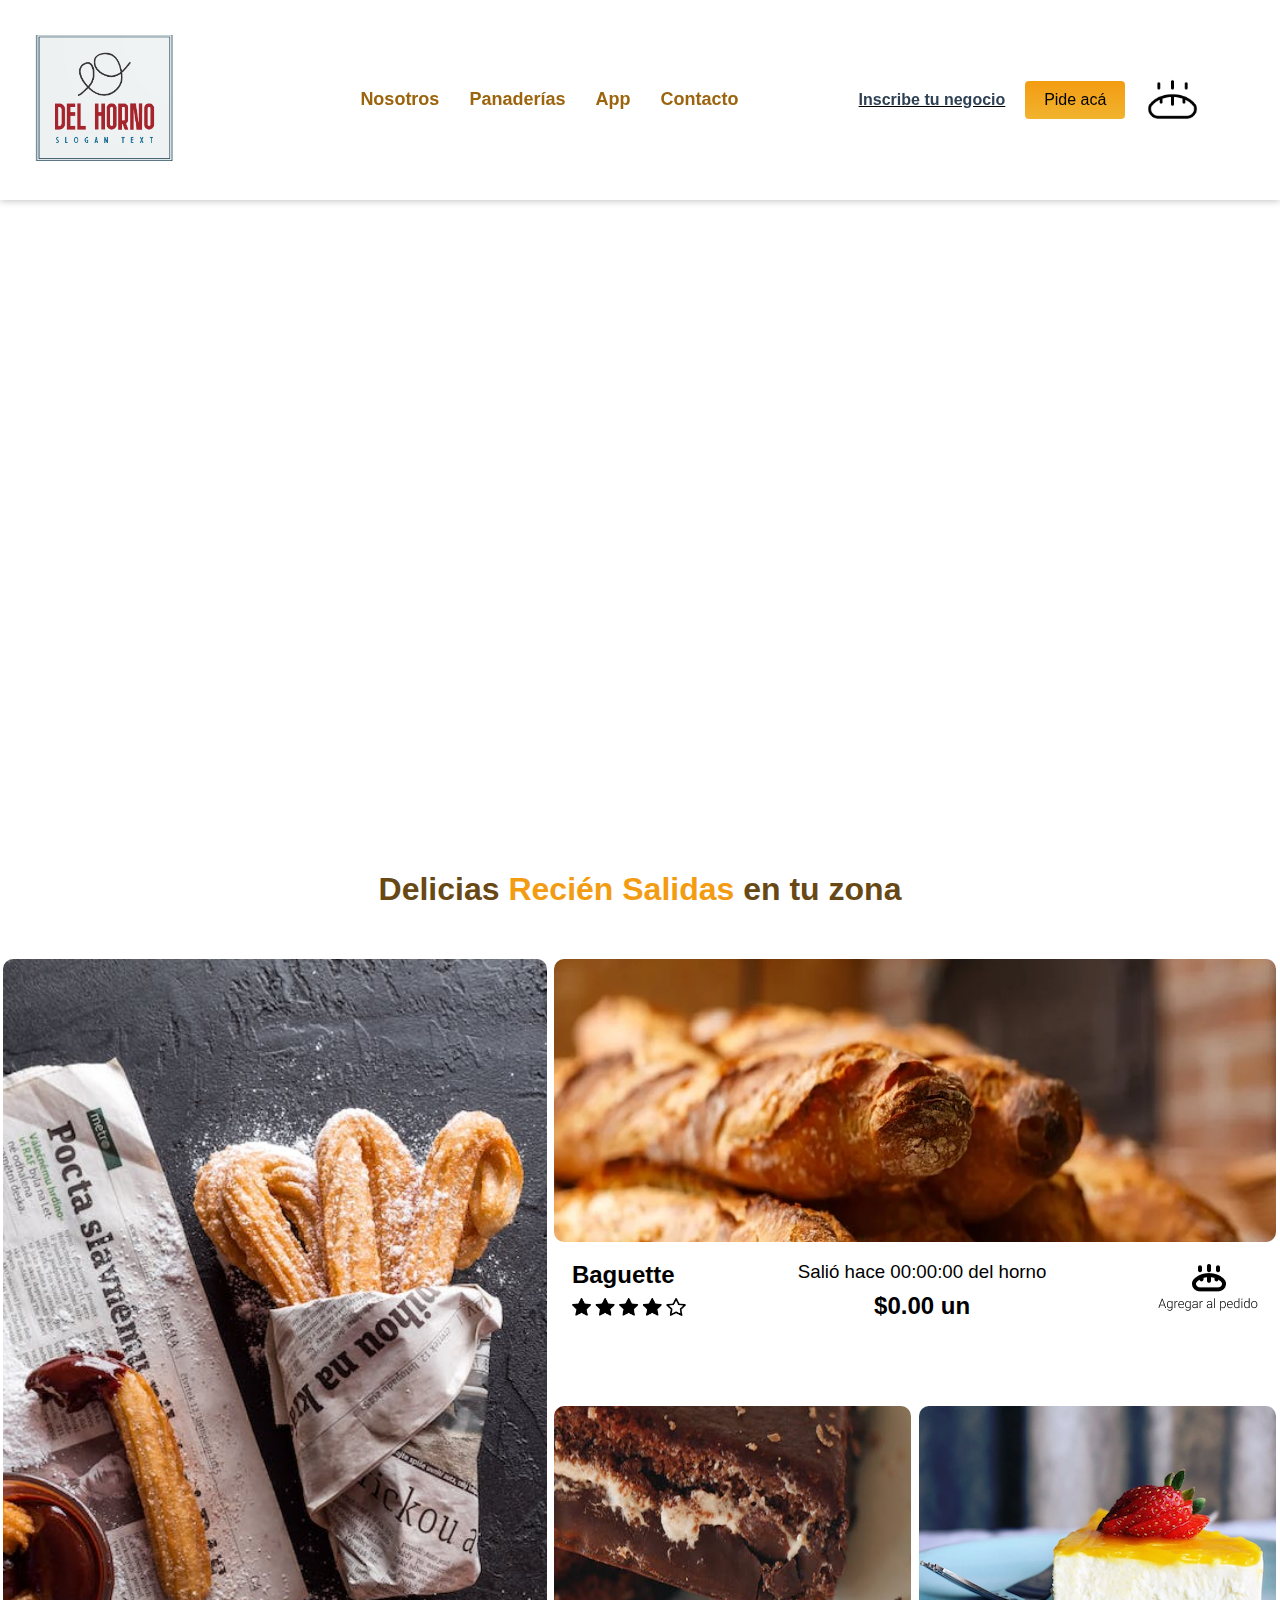
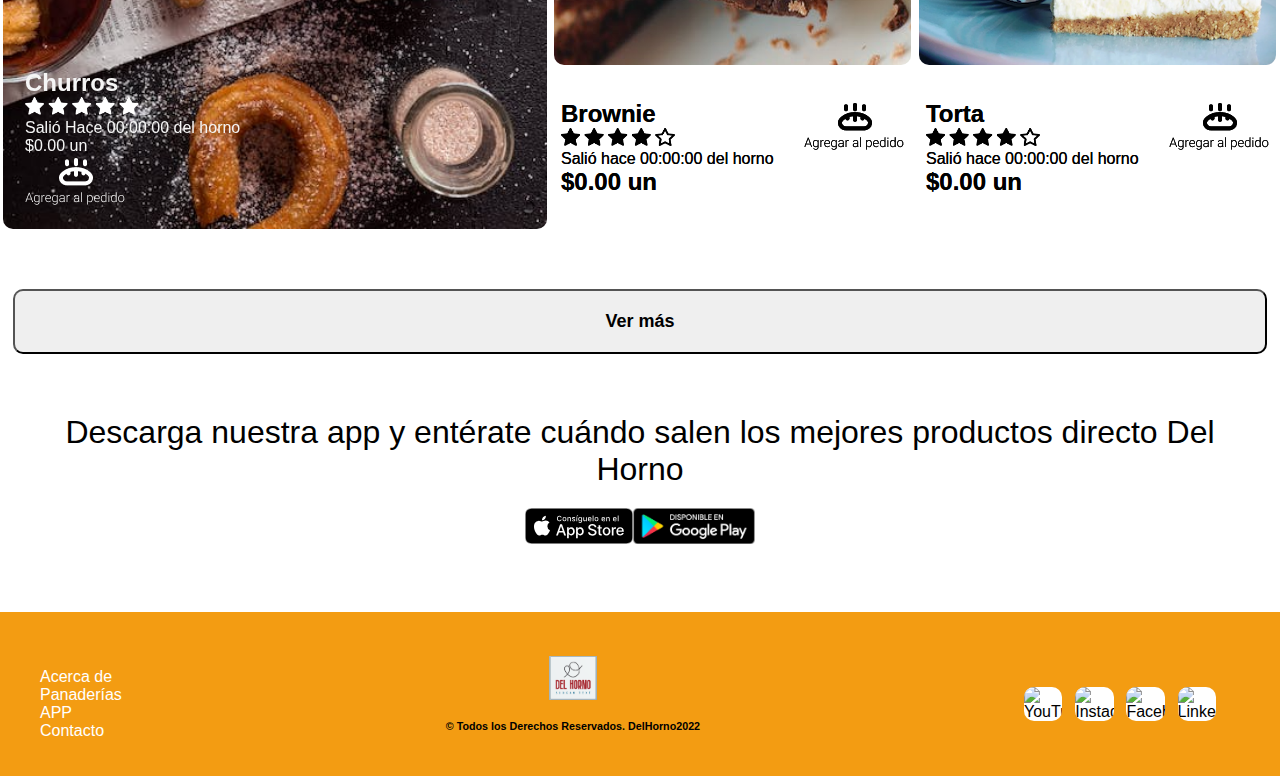
==== commit a1ab34b4: "Animaciones y transformaciones" ====
--- a/index.html
+++ b/index.html
@@ -64,7 +64,7 @@
                         </div>
                     </section>
 
-                    <img src="https://images.pexels.com/photos/372851/pexels-photo-372851.jpeg" alt="Producto" class="img11">
+                    <img src="https://images.pexels.com/photos/372851/pexels-photo-372851.jpeg" alt="Producto" class="scale-up-center">
                     <div class="txt11">    
                         <div>
                             <h2>Churros</h2>
@@ -91,7 +91,7 @@
                         <a href="pages/carrito.html" ><img src="assets/images/agregar.png" alt="agregarpedido" id="Addbutton"></a>
                     </div>
 
-                    <img src="https://images.pexels.com/photos/461060/pexels-photo-461060.jpeg?auto=compress&cs=tinysrgb&w=1260&h=750&dpr=1" alt="Producto" class="img22">
+                    <img src="https://images.pexels.com/photos/461060/pexels-photo-461060.jpeg?auto=compress&cs=tinysrgb&w=1260&h=750&dpr=1" alt="Producto" class="scale-up-center">
                     <div class="txt22">    
                         <div>
                             <h2>Baguette</h2>
@@ -104,6 +104,19 @@
                         </figure>
                     </div> 
 
+                    <img src="assets/images/brownie-home.png" alt="Producto" class="scale-up-center">
+                    <div class="txt3">    
+                        <div>
+                            <h2>Brownie</h2>
+                            <img src="assets/images/stars.png" alt="qualy" id="stars">
+                            <h3>Salió hace 00:00:00 del horno</h3>
+                            <p>$0.00 un</p>
+                        </div>
+                        <figure>
+                            <a href="pages/carrito.html" ><img src="assets/images/agregar.png" alt="agregarpedido" id="Addbutton"></a>
+                        </figure>
+                    </div>
+                    
                     <img src="assets/images/brownie-home.png" alt="Producto" class="img3">
                     <div class="txt3">    
                         <div>
@@ -115,8 +128,21 @@
                         <figure>
                             <a href="pages/carrito.html" ><img src="assets/images/agregar.png" alt="agregarpedido" id="Addbutton"></a>
                         </figure>
-                    </div>        
+                    </div> 
                     
+                    <img src="assets/images/torta_home.png" alt="Producto" class="scale-up-center">
+                    <div class="txt4">    
+                        <div>
+                            <h2>Torta</h2>
+                            <img src="assets/images/stars.png" alt="qualy" id="stars">
+                            <h3>Salió hace 00:00:00 del horno</h3>
+                            <p>$0.00 un</p>
+                        </div>
+                        <figure>
+                            <a href="pages/carrito.html" ><img src="assets/images/agregar.png" alt="agregarpedido" id="Addbutton"></a>
+                        </figure>
+                    </div>
+
                     <img src="assets/images/torta_home.png" alt="Producto" class="img4">
                     <div class="txt4">    
                         <div>
--- a/styles/cssdelhorno.css
+++ b/styles/cssdelhorno.css
@@ -60,7 +60,7 @@
 .shopCart li a input  {
     
     padding: 10px;
-    background-color: #F39C12;
+    background-image: linear-gradient(#F39C12, #f1b32e) ;
     font-family:'Lucida Sans', 'Lucida Sans Regular', 'Lucida Grande', 'Lucida Sans Unicode', Geneva, Verdana, sans-serif;
     font-size: 16px;
     font-weight: 400;
@@ -638,7 +638,7 @@
         margin-bottom: 20px;
         color: white;
     }
-    
+
     .IntroImg h1 {
         font-size: xx-large;
         padding-right: 20px ;
@@ -723,7 +723,15 @@
         display: flex;
         justify-content: space-between;
         justify-content: center;
-        align-items: flex-end;   
+        align-items: flex-end;
+        transition: width 2s height 2s;  
+    }
+
+    .PrincipalImg:hover {
+        width: 553px;
+        height: 880px;
+        
+
     }
     
     .PrincipalImg div{
@@ -734,7 +742,7 @@
     
     }
     
-    .img11 {
+    .scale-up-center {
         display: none;
     }
     
@@ -761,6 +769,12 @@
         width: 99%;
         border-radius: 10px;
         height: 283px;
+        transition: width 2s height 2s; 
+    }
+
+    .img2:hover {
+        height: 286px;
+        width: 100%;
     }
     
     .img3 {
@@ -769,7 +783,13 @@
         border-radius: 10px;
         height: 259px;
         margin-top: 3vh;
-    
+        transition: width 2s height 2s; 
+    
+    }
+
+    .img3:hover {
+        height: 262px;
+        width: 100%;
     }
     
     .img4 {
@@ -778,6 +798,12 @@
         border-radius: 10px;
         height: 259px;
         margin-top: 3vh;
+        transition: width 2s height 2s; 
+    }
+
+    .img4:hover {
+        height: 262px;
+        width: 100%;
     }
     
     
@@ -1299,6 +1325,47 @@
         width: 100%;
         margin-top: 3vh;
     }
+
+    .scale-up-center {
+        width: 100%;
+        margin-top: 3vh;
+        -webkit-animation: scale-up-center 2s cubic-bezier(0.390, 0.575, 0.565, 1.000) both;
+                animation: scale-up-center 2s cubic-bezier(0.390, 0.575, 0.565, 1.000) both;
+    }
+
+    /* ----------------------------------------------
+ * Generated by Animista on 2022-9-3 18:31:55
+ * Licensed under FreeBSD License.
+ * See http://animista.net/license for more info. 
+ * w: http://animista.net, t: @cssanimista
+ * ---------------------------------------------- */
+
+/**
+ * ----------------------------------------
+ * animation scale-up-center
+ * ----------------------------------------
+ */
+@-webkit-keyframes scale-up-center {
+    0% {
+      -webkit-transform: scale(0.5);
+              transform: scale(0.5);
+    }
+    100% {
+      -webkit-transform: scale(1);
+              transform: scale(1);
+    }
+  }
+  @keyframes scale-up-center {
+    0% {
+      -webkit-transform: scale(0.5);
+              transform: scale(0.5);
+    }
+    100% {
+      -webkit-transform: scale(1);
+              transform: scale(1);
+    }
+  }
+  
     
     .txt11 {
         display: flex;
@@ -1494,7 +1561,7 @@
         /*Footer*/
     
     .FooterSocial {
-        width: 40%;
+        width: 20%;
         display: flex;
         flex-direction: column;
         justify-content: space-between;
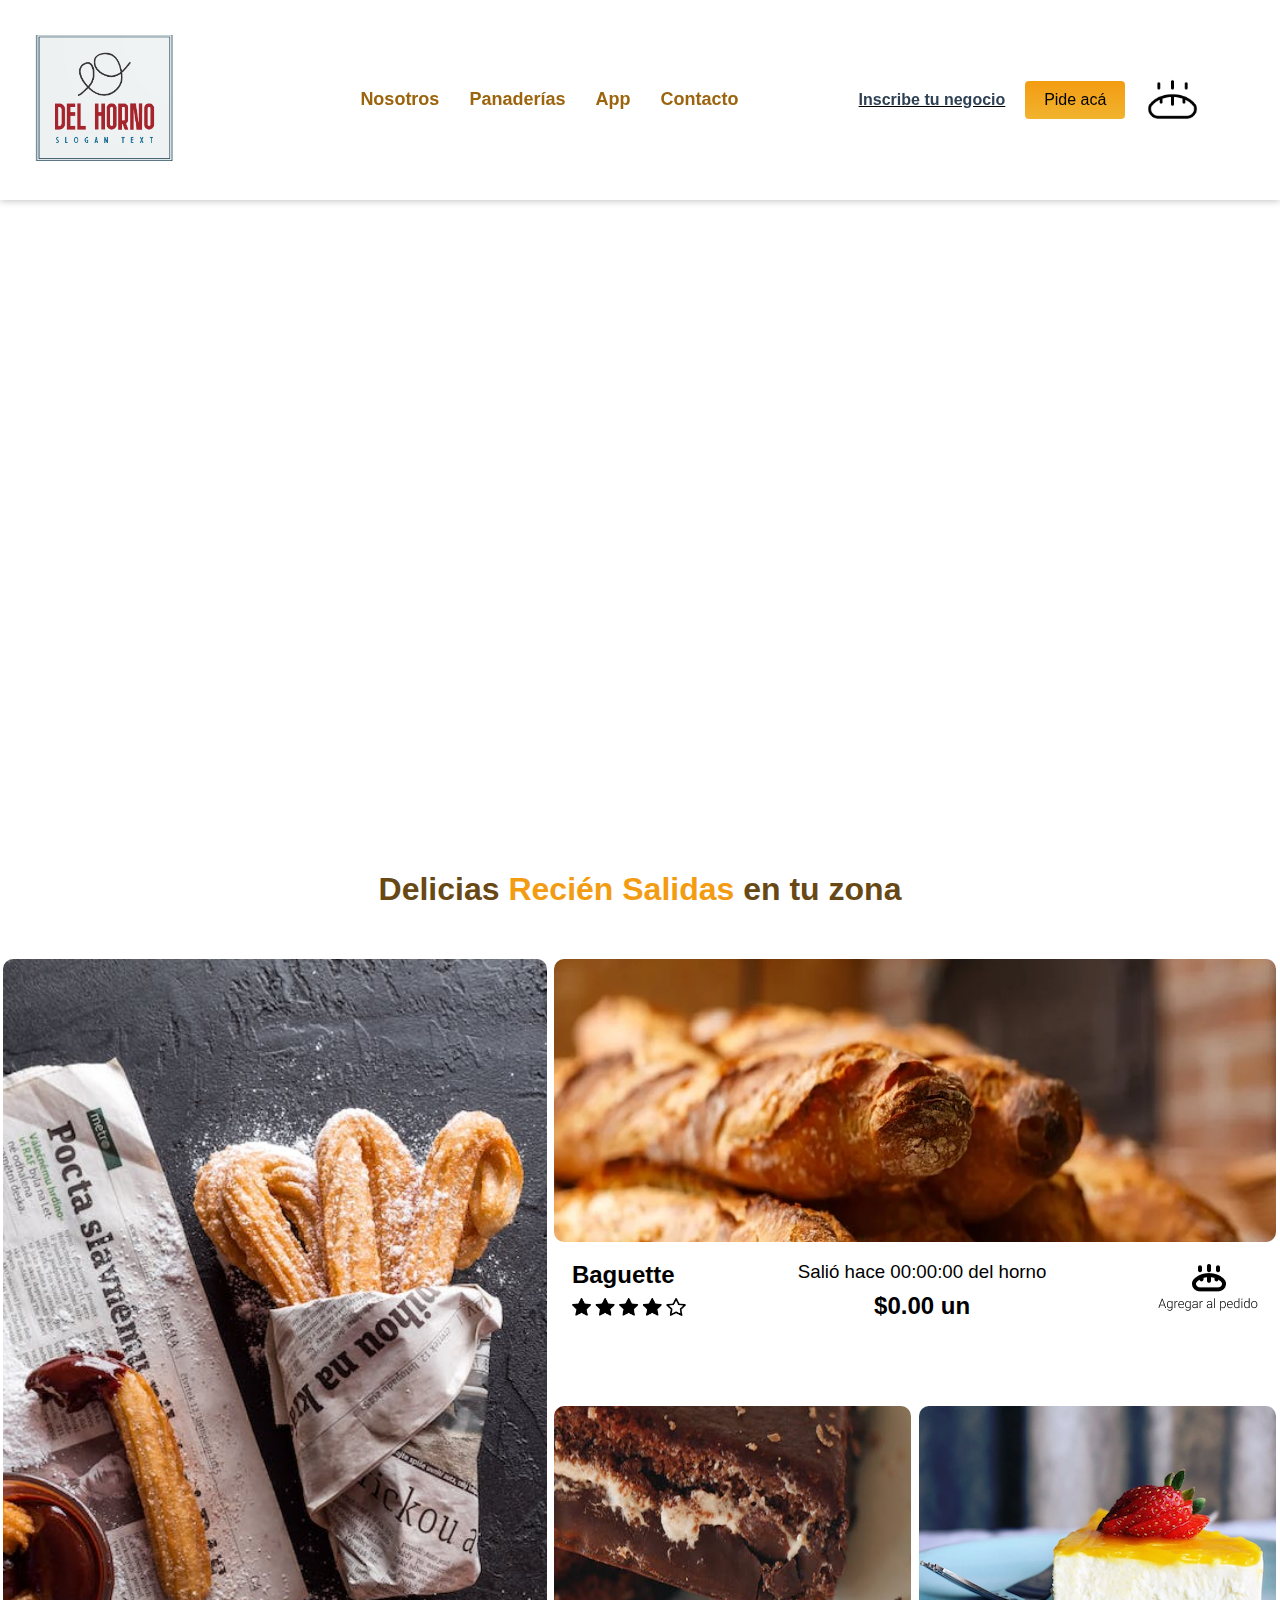
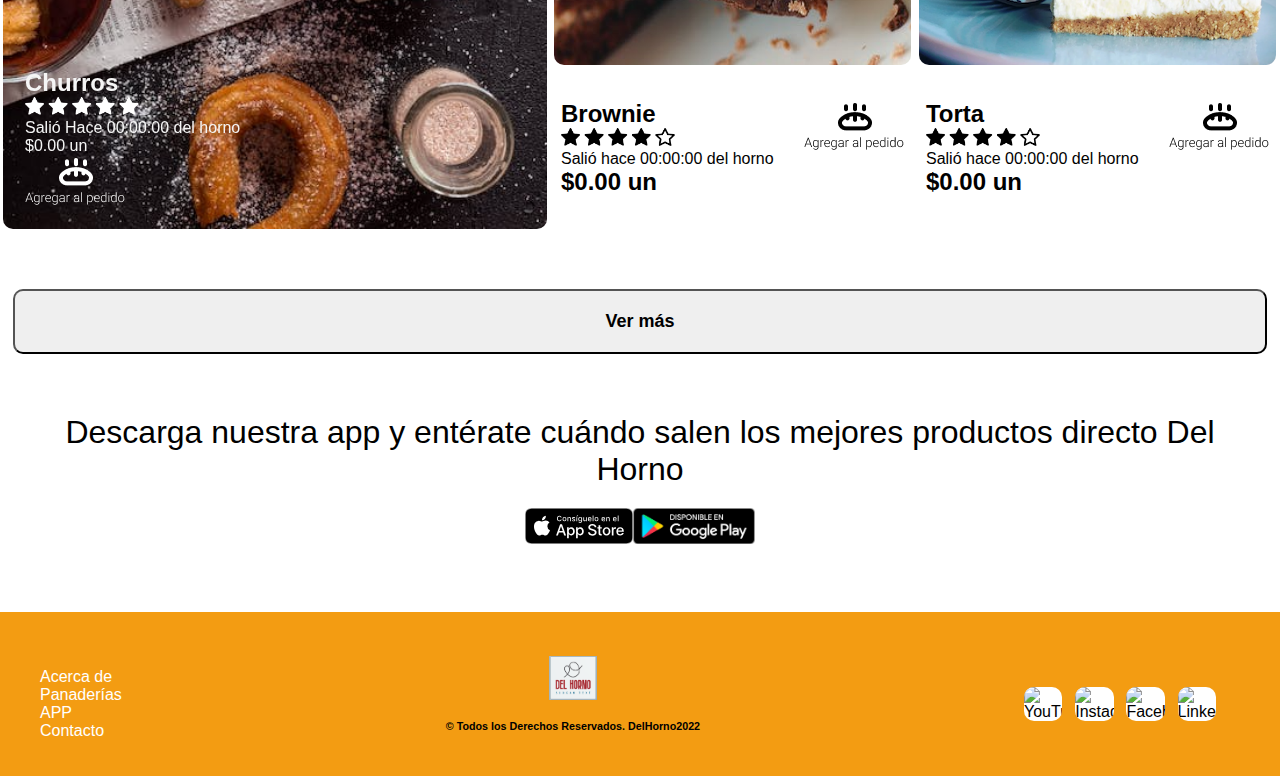
==== commit dd1e2e9e: "arreglo de algo que se rompió" ====
--- a/index.html
+++ b/index.html
@@ -118,17 +118,6 @@
                     </div>
                     
                     <img src="assets/images/brownie-home.png" alt="Producto" class="img3">
-                    <div class="txt3">    
-                        <div>
-                            <h2>Brownie</h2>
-                            <img src="assets/images/stars.png" alt="qualy" id="stars">
-                            <h3>Salió hace 00:00:00 del horno</h3>
-                            <p>$0.00 un</p>
-                        </div>
-                        <figure>
-                            <a href="pages/carrito.html" ><img src="assets/images/agregar.png" alt="agregarpedido" id="Addbutton"></a>
-                        </figure>
-                    </div> 
                     
                     <img src="assets/images/torta_home.png" alt="Producto" class="scale-up-center">
                     <div class="txt4">    
@@ -144,17 +133,6 @@
                     </div>
 
                     <img src="assets/images/torta_home.png" alt="Producto" class="img4">
-                    <div class="txt4">    
-                        <div>
-                            <h2>Torta</h2>
-                            <img src="assets/images/stars.png" alt="qualy" id="stars">
-                            <h3>Salió hace 00:00:00 del horno</h3>
-                            <p>$0.00 un</p>
-                        </div>
-                        <figure>
-                            <a href="pages/carrito.html" ><img src="assets/images/agregar.png" alt="agregarpedido" id="Addbutton"></a>
-                        </figure>
-                    </div>
 
             </section>
 
--- a/styles/cssdelhorno.css
+++ b/styles/cssdelhorno.css
@@ -9,11 +9,10 @@
     height: 100%;
     margin: 0;
     box-sizing: border-box;
-  }
-
-  html {
     font-family:'Lucida Sans', 'Lucida Sans Regular', 'Lucida Grande', 'Lucida Sans Unicode', Geneva, Verdana, sans-serif;
   }
+
+
 /*Estilos del header*/
 
 nav {
@@ -49,7 +48,6 @@
     display: flex;
     flex-direction: row;
     text-align: center;
-    font-size: 100%;
 
 }
 
